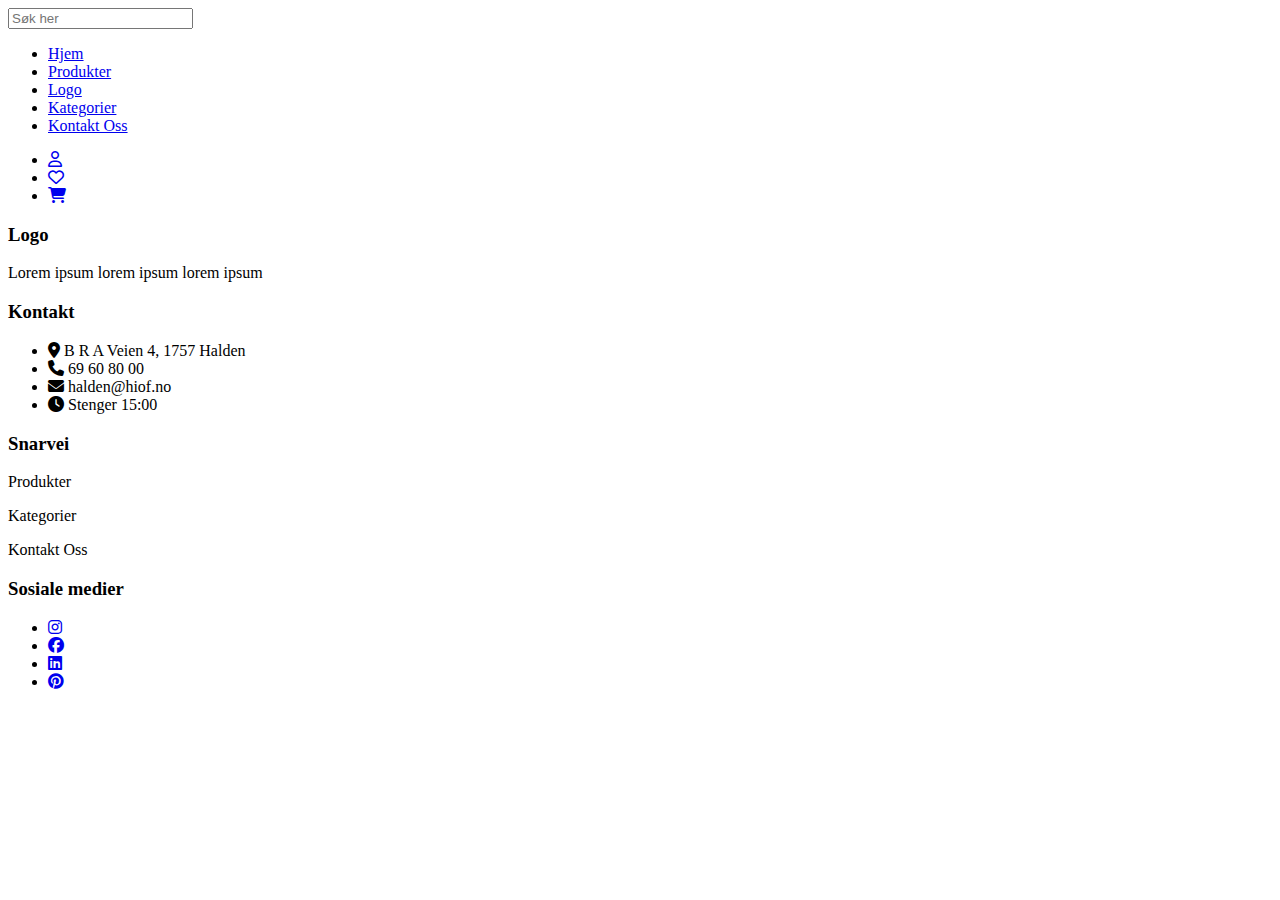
==== EKSAMEN/checkout.html @ b4ccb01b "set up header and footer" ====
<!DOCTYPE html>
<html lang="en">
<head>
    <meta charset="UTF-8">
    <meta name="viewport" content="width=device-width, initial-scale=1.0">
    <link rel="stylesheet" href="ikoner/css/fontawesome.css">
    <link rel="stylesheet" href="ikoner/css/brands.css">
    <link rel="stylesheet" href="ikoner/css/solid.css">
    <link rel="stylesheet" href="ikoner/css/regular.css">
    <link rel="stylesheet" href="css/style.css">
    <title>Document</title>
</head>
<body>
    <header>
        <nav>
            <form action="">
                <label>
                    <input type="search" placeholder="Søk her">
                </label>
            </form>
            <ul>
                <li><a href="index.html">Hjem</a></li>
                <li><a href="product.html">Produkter</a></li>
                <li><a href="index.html">Logo</a></li>
                <li><a href="#popular-categories">Kategorier</a></li>
                <li><a href="#global-footer">Kontakt Oss</a></li>
            </ul>
            <ul>
                <li><a href="#"><i class="fa-regular fa-user"></i></a></li>
                <li><a href="#"><i class="fa-regular fa-heart"></i></a></li>
                <li><a href="checkout.html"><i class="fa-solid fa-cart-shopping"></i></a></li>
            </ul>
        </nav>
    </header>
    <footer id="global-footer">
        <section>
            <h3>Logo</h3>
            <p>Lorem ipsum lorem ipsum lorem ipsum</p>
        </section>
        <section>
            <h3>Kontakt</h3>
            <ul>
                <li><i class="fa-solid fa-location-dot"></i> B R A Veien 4, 1757 Halden</li>
                <li><i class="fa-solid fa-phone"></i> 69 60 80 00</li>
                <li><i class="fa-solid fa-envelope"></i> halden@hiof.no</li>
                <li><i class="fa-solid fa-clock"></i> Stenger 15:00</li>
            </ul>
        </section>
        <section>
            <h3>Snarvei</h3>
            <p>Produkter</p>
            <p>Kategorier</p>
            <p>Kontakt Oss</p>
        </section>
        <section>
            <h3>Sosiale medier</h3>
            <ul>
                <li><a href="https://www.instagram.com" target="_blank"><i class="fa-brands fa-instagram"></i></a></li>
                <li><a href="https://www.facebook.com" target="_blank"><i class="fa-brands fa-facebook"></i></a></li>
                <li><a href="https://www.linkedin.com" target="_blank"><i class="fa-brands fa-linkedin"></i></a></li>
                <li><a href="https://www.pinterest.com" target="_blank"><i class="fa-brands fa-pinterest"></i></a></li>
            </ul>
        </section>
    </footer>
</body>
</html>
---- EKSAMEN/ikoner/css/brands.css ----
/*!
 * Font Awesome Free 6.6.0 by @fontawesome - https://fontawesome.com
 * License - https://fontawesome.com/license/free (Icons: CC BY 4.0, Fonts: SIL OFL 1.1, Code: MIT License)
 * Copyright 2024 Fonticons, Inc.
 */
:root, :host {
  --fa-style-family-brands: 'Font Awesome 6 Brands';
  --fa-font-brands: normal 400 1em/1 'Font Awesome 6 Brands'; }

@font-face {
  font-family: 'Font Awesome 6 Brands';
  font-style: normal;
  font-weight: 400;
  font-display: block;
  src: url("../webfonts/fa-brands-400.woff2") format("woff2"), url("../webfonts/fa-brands-400.ttf") format("truetype"); }

.fab,
.fa-brands {
  font-weight: 400; }

.fa-monero:before {
  content: "\f3d0"; }

.fa-hooli:before {
  content: "\f427"; }

.fa-yelp:before {
  content: "\f1e9"; }

.fa-cc-visa:before {
  content: "\f1f0"; }

.fa-lastfm:before {
  content: "\f202"; }

.fa-shopware:before {
  content: "\f5b5"; }

.fa-creative-commons-nc:before {
  content: "\f4e8"; }

.fa-aws:before {
  content: "\f375"; }

.fa-redhat:before {
  content: "\f7bc"; }

.fa-yoast:before {
  content: "\f2b1"; }

.fa-cloudflare:before {
  content: "\e07d"; }

.fa-ups:before {
  content: "\f7e0"; }

.fa-pixiv:before {
  content: "\e640"; }

.fa-wpexplorer:before {
  content: "\f2de"; }

.fa-dyalog:before {
  content: "\f399"; }

.fa-bity:before {
  content: "\f37a"; }

.fa-stackpath:before {
  content: "\f842"; }

.fa-buysellads:before {
  content: "\f20d"; }

.fa-first-order:before {
  content: "\f2b0"; }

.fa-modx:before {
  content: "\f285"; }

.fa-guilded:before {
  content: "\e07e"; }

.fa-vnv:before {
  content: "\f40b"; }

.fa-square-js:before {
  content: "\f3b9"; }

.fa-js-square:before {
  content: "\f3b9"; }

.fa-microsoft:before {
  content: "\f3ca"; }

.fa-qq:before {
  content: "\f1d6"; }

.fa-orcid:before {
  content: "\f8d2"; }

.fa-java:before {
  content: "\f4e4"; }

.fa-invision:before {
  content: "\f7b0"; }

.fa-creative-commons-pd-alt:before {
  content: "\f4ed"; }

.fa-centercode:before {
  content: "\f380"; }

.fa-glide-g:before {
  content: "\f2a6"; }

.fa-drupal:before {
  content: "\f1a9"; }

.fa-jxl:before {
  content: "\e67b"; }

.fa-dart-lang:before {
  content: "\e693"; }

.fa-hire-a-helper:before {
  content: "\f3b0"; }

.fa-creative-commons-by:before {
  content: "\f4e7"; }

.fa-unity:before {
  content: "\e049"; }

.fa-whmcs:before {
  content: "\f40d"; }

.fa-rocketchat:before {
  content: "\f3e8"; }

.fa-vk:before {
  content: "\f189"; }

.fa-untappd:before {
  content: "\f405"; }

.fa-mailchimp:before {
  content: "\f59e"; }

.fa-css3-alt:before {
  content: "\f38b"; }

.fa-square-reddit:before {
  content: "\f1a2"; }

.fa-reddit-square:before {
  content: "\f1a2"; }

.fa-vimeo-v:before {
  content: "\f27d"; }

.fa-contao:before {
  content: "\f26d"; }

.fa-square-font-awesome:before {
  content: "\e5ad"; }

.fa-deskpro:before {
  content: "\f38f"; }

.fa-brave:before {
  content: "\e63c"; }

.fa-sistrix:before {
  content: "\f3ee"; }

.fa-square-instagram:before {
  content: "\e055"; }

.fa-instagram-square:before {
  content: "\e055"; }

.fa-battle-net:before {
  content: "\f835"; }

.fa-the-red-yeti:before {
  content: "\f69d"; }

.fa-square-hacker-news:before {
  content: "\f3af"; }

.fa-hacker-news-square:before {
  content: "\f3af"; }

.fa-edge:before {
  content: "\f282"; }

.fa-threads:before {
  content: "\e618"; }

.fa-napster:before {
  content: "\f3d2"; }

.fa-square-snapchat:before {
  content: "\f2ad"; }

.fa-snapchat-square:before {
  content: "\f2ad"; }

.fa-google-plus-g:before {
  content: "\f0d5"; }

.fa-artstation:before {
  content: "\f77a"; }

.fa-markdown:before {
  content: "\f60f"; }

.fa-sourcetree:before {
  content: "\f7d3"; }

.fa-google-plus:before {
  content: "\f2b3"; }

.fa-diaspora:before {
  content: "\f791"; }

.fa-foursquare:before {
  content: "\f180"; }

.fa-stack-overflow:before {
  content: "\f16c"; }

.fa-github-alt:before {
  content: "\f113"; }

.fa-phoenix-squadron:before {
  content: "\f511"; }

.fa-pagelines:before {
  content: "\f18c"; }

.fa-algolia:before {
  content: "\f36c"; }

.fa-red-river:before {
  content: "\f3e3"; }

.fa-creative-commons-sa:before {
  content: "\f4ef"; }

.fa-safari:before {
  content: "\f267"; }

.fa-google:before {
  content: "\f1a0"; }

.fa-square-font-awesome-stroke:before {
  content: "\f35c"; }

.fa-font-awesome-alt:before {
  content: "\f35c"; }

.fa-atlassian:before {
  content: "\f77b"; }

.fa-linkedin-in:before {
  content: "\f0e1"; }

.fa-digital-ocean:before {
  content: "\f391"; }

.fa-nimblr:before {
  content: "\f5a8"; }

.fa-chromecast:before {
  content: "\f838"; }

.fa-evernote:before {
  content: "\f839"; }

.fa-hacker-news:before {
  content: "\f1d4"; }

.fa-creative-commons-sampling:before {
  content: "\f4f0"; }

.fa-adversal:before {
  content: "\f36a"; }

.fa-creative-commons:before {
  content: "\f25e"; }

.fa-watchman-monitoring:before {
  content: "\e087"; }

.fa-fonticons:before {
  content: "\f280"; }

.fa-weixin:before {
  content: "\f1d7"; }

.fa-shirtsinbulk:before {
  content: "\f214"; }

.fa-codepen:before {
  content: "\f1cb"; }

.fa-git-alt:before {
  content: "\f841"; }

.fa-lyft:before {
  content: "\f3c3"; }

.fa-rev:before {
  content: "\f5b2"; }

.fa-windows:before {
  content: "\f17a"; }

.fa-wizards-of-the-coast:before {
  content: "\f730"; }

.fa-square-viadeo:before {
  content: "\f2aa"; }

.fa-viadeo-square:before {
  content: "\f2aa"; }

.fa-meetup:before {
  content: "\f2e0"; }

.fa-centos:before {
  content: "\f789"; }

.fa-adn:before {
  content: "\f170"; }

.fa-cloudsmith:before {
  content: "\f384"; }

.fa-opensuse:before {
  content: "\e62b"; }

.fa-pied-piper-alt:before {
  content: "\f1a8"; }

.fa-square-dribbble:before {
  content: "\f397"; }

.fa-dribbble-square:before {
  content: "\f397"; }

.fa-codiepie:before {
  content: "\f284"; }

.fa-node:before {
  content: "\f419"; }

.fa-mix:before {
  content: "\f3cb"; }

.fa-steam:before {
  content: "\f1b6"; }

.fa-cc-apple-pay:before {
  content: "\f416"; }

.fa-scribd:before {
  content: "\f28a"; }

.fa-debian:before {
  content: "\e60b"; }

.fa-openid:before {
  content: "\f19b"; }

.fa-instalod:before {
  content: "\e081"; }

.fa-expeditedssl:before {
  content: "\f23e"; }

.fa-sellcast:before {
  content: "\f2da"; }

.fa-square-twitter:before {
  content: "\f081"; }

.fa-twitter-square:before {
  content: "\f081"; }

.fa-r-project:before {
  content: "\f4f7"; }

.fa-delicious:before {
  content: "\f1a5"; }

.fa-freebsd:before {
  content: "\f3a4"; }

.fa-vuejs:before {
  content: "\f41f"; }

.fa-accusoft:before {
  content: "\f369"; }

.fa-ioxhost:before {
  content: "\f208"; }

.fa-fonticons-fi:before {
  content: "\f3a2"; }

.fa-app-store:before {
  content: "\f36f"; }

.fa-cc-mastercard:before {
  content: "\f1f1"; }

.fa-itunes-note:before {
  content: "\f3b5"; }

.fa-golang:before {
  content: "\e40f"; }

.fa-kickstarter:before {
  content: "\f3bb"; }

.fa-square-kickstarter:before {
  content: "\f3bb"; }

.fa-grav:before {
  content: "\f2d6"; }

.fa-weibo:before {
  content: "\f18a"; }

.fa-uncharted:before {
  content: "\e084"; }

.fa-firstdraft:before {
  content: "\f3a1"; }

.fa-square-youtube:before {
  content: "\f431"; }

.fa-youtube-square:before {
  content: "\f431"; }

.fa-wikipedia-w:before {
  content: "\f266"; }

.fa-wpressr:before {
  content: "\f3e4"; }

.fa-rendact:before {
  content: "\f3e4"; }

.fa-angellist:before {
  content: "\f209"; }

.fa-galactic-republic:before {
  content: "\f50c"; }

.fa-nfc-directional:before {
  content: "\e530"; }

.fa-skype:before {
  content: "\f17e"; }

.fa-joget:before {
  content: "\f3b7"; }

.fa-fedora:before {
  content: "\f798"; }

.fa-stripe-s:before {
  content: "\f42a"; }

.fa-meta:before {
  content: "\e49b"; }

.fa-laravel:before {
  content: "\f3bd"; }

.fa-hotjar:before {
  content: "\f3b1"; }

.fa-bluetooth-b:before {
  content: "\f294"; }

.fa-square-letterboxd:before {
  content: "\e62e"; }

.fa-sticker-mule:before {
  content: "\f3f7"; }

.fa-creative-commons-zero:before {
  content: "\f4f3"; }

.fa-hips:before {
  content: "\f452"; }

.fa-behance:before {
  content: "\f1b4"; }

.fa-reddit:before {
  content: "\f1a1"; }

.fa-discord:before {
  content: "\f392"; }

.fa-chrome:before {
  content: "\f268"; }

.fa-app-store-ios:before {
  content: "\f370"; }

.fa-cc-discover:before {
  content: "\f1f2"; }

.fa-wpbeginner:before {
  content: "\f297"; }

.fa-confluence:before {
  content: "\f78d"; }

.fa-shoelace:before {
  content: "\e60c"; }

.fa-mdb:before {
  content: "\f8ca"; }

.fa-dochub:before {
  content: "\f394"; }

.fa-accessible-icon:before {
  content: "\f368"; }

.fa-ebay:before {
  content: "\f4f4"; }

.fa-amazon:before {
  content: "\f270"; }

.fa-unsplash:before {
  content: "\e07c"; }

.fa-yarn:before {
  content: "\f7e3"; }

.fa-square-steam:before {
  content: "\f1b7"; }

.fa-steam-square:before {
  content: "\f1b7"; }

.fa-500px:before {
  content: "\f26e"; }

.fa-square-vimeo:before {
  content: "\f194"; }

.fa-vimeo-square:before {
  content: "\f194"; }

.fa-asymmetrik:before {
  content: "\f372"; }

.fa-font-awesome:before {
  content: "\f2b4"; }

.fa-font-awesome-flag:before {
  content: "\f2b4"; }

.fa-font-awesome-logo-full:before {
  content: "\f2b4"; }

.fa-gratipay:before {
  content: "\f184"; }

.fa-apple:before {
  content: "\f179"; }

.fa-hive:before {
  content: "\e07f"; }

.fa-gitkraken:before {
  content: "\f3a6"; }

.fa-keybase:before {
  content: "\f4f5"; }

.fa-apple-pay:before {
  content: "\f415"; }

.fa-padlet:before {
  content: "\e4a0"; }

.fa-amazon-pay:before {
  content: "\f42c"; }

.fa-square-github:before {
  content: "\f092"; }

.fa-github-square:before {
  content: "\f092"; }

.fa-stumbleupon:before {
  content: "\f1a4"; }

.fa-fedex:before {
  content: "\f797"; }

.fa-phoenix-framework:before {
  content: "\f3dc"; }

.fa-shopify:before {
  content: "\e057"; }

.fa-neos:before {
  content: "\f612"; }

.fa-square-threads:before {
  content: "\e619"; }

.fa-hackerrank:before {
  content: "\f5f7"; }

.fa-researchgate:before {
  content: "\f4f8"; }

.fa-swift:before {
  content: "\f8e1"; }

.fa-angular:before {
  content: "\f420"; }

.fa-speakap:before {
  content: "\f3f3"; }

.fa-angrycreative:before {
  content: "\f36e"; }

.fa-y-combinator:before {
  content: "\f23b"; }

.fa-empire:before {
  content: "\f1d1"; }

.fa-envira:before {
  content: "\f299"; }

.fa-google-scholar:before {
  content: "\e63b"; }

.fa-square-gitlab:before {
  content: "\e5ae"; }

.fa-gitlab-square:before {
  content: "\e5ae"; }

.fa-studiovinari:before {
  content: "\f3f8"; }

.fa-pied-piper:before {
  content: "\f2ae"; }

.fa-wordpress:before {
  content: "\f19a"; }

.fa-product-hunt:before {
  content: "\f288"; }

.fa-firefox:before {
  content: "\f269"; }

.fa-linode:before {
  content: "\f2b8"; }

.fa-goodreads:before {
  content: "\f3a8"; }

.fa-square-odnoklassniki:before {
  content: "\f264"; }

.fa-odnoklassniki-square:before {
  content: "\f264"; }

.fa-jsfiddle:before {
  content: "\f1cc"; }

.fa-sith:before {
  content: "\f512"; }

.fa-themeisle:before {
  content: "\f2b2"; }

.fa-page4:before {
  content: "\f3d7"; }

.fa-hashnode:before {
  content: "\e499"; }

.fa-react:before {
  content: "\f41b"; }

.fa-cc-paypal:before {
  content: "\f1f4"; }

.fa-squarespace:before {
  content: "\f5be"; }

.fa-cc-stripe:before {
  content: "\f1f5"; }

.fa-creative-commons-share:before {
  content: "\f4f2"; }

.fa-bitcoin:before {
  content: "\f379"; }

.fa-keycdn:before {
  content: "\f3ba"; }

.fa-opera:before {
  content: "\f26a"; }

.fa-itch-io:before {
  content: "\f83a"; }

.fa-umbraco:before {
  content: "\f8e8"; }

.fa-galactic-senate:before {
  content: "\f50d"; }

.fa-ubuntu:before {
  content: "\f7df"; }

.fa-draft2digital:before {
  content: "\f396"; }

.fa-stripe:before {
  content: "\f429"; }

.fa-houzz:before {
  content: "\f27c"; }

.fa-gg:before {
  content: "\f260"; }

.fa-dhl:before {
  content: "\f790"; }

.fa-square-pinterest:before {
  content: "\f0d3"; }

.fa-pinterest-square:before {
  content: "\f0d3"; }

.fa-xing:before {
  content: "\f168"; }

.fa-blackberry:before {
  content: "\f37b"; }

.fa-creative-commons-pd:before {
  content: "\f4ec"; }

.fa-playstation:before {
  content: "\f3df"; }

.fa-quinscape:before {
  content: "\f459"; }

.fa-less:before {
  content: "\f41d"; }

.fa-blogger-b:before {
  content: "\f37d"; }

.fa-opencart:before {
  content: "\f23d"; }

.fa-vine:before {
  content: "\f1ca"; }

.fa-signal-messenger:before {
  content: "\e663"; }

.fa-paypal:before {
  content: "\f1ed"; }

.fa-gitlab:before {
  content: "\f296"; }

.fa-typo3:before {
  content: "\f42b"; }

.fa-reddit-alien:before {
  content: "\f281"; }

.fa-yahoo:before {
  content: "\f19e"; }

.fa-dailymotion:before {
  content: "\e052"; }

.fa-affiliatetheme:before {
  content: "\f36b"; }

.fa-pied-piper-pp:before {
  content: "\f1a7"; }

.fa-bootstrap:before {
  content: "\f836"; }

.fa-odnoklassniki:before {
  content: "\f263"; }

.fa-nfc-symbol:before {
  content: "\e531"; }

.fa-mintbit:before {
  content: "\e62f"; }

.fa-ethereum:before {
  content: "\f42e"; }

.fa-speaker-deck:before {
  content: "\f83c"; }

.fa-creative-commons-nc-eu:before {
  content: "\f4e9"; }

.fa-patreon:before {
  content: "\f3d9"; }

.fa-avianex:before {
  content: "\f374"; }

.fa-ello:before {
  content: "\f5f1"; }

.fa-gofore:before {
  content: "\f3a7"; }

.fa-bimobject:before {
  content: "\f378"; }

.fa-brave-reverse:before {
  content: "\e63d"; }

.fa-facebook-f:before {
  content: "\f39e"; }

.fa-square-google-plus:before {
  content: "\f0d4"; }

.fa-google-plus-square:before {
  content: "\f0d4"; }

.fa-web-awesome:before {
  content: "\e682"; }

.fa-mandalorian:before {
  content: "\f50f"; }

.fa-first-order-alt:before {
  content: "\f50a"; }

.fa-osi:before {
  content: "\f41a"; }

.fa-google-wallet:before {
  content: "\f1ee"; }

.fa-d-and-d-beyond:before {
  content: "\f6ca"; }

.fa-periscope:before {
  content: "\f3da"; }

.fa-fulcrum:before {
  content: "\f50b"; }

.fa-cloudscale:before {
  content: "\f383"; }

.fa-forumbee:before {
  content: "\f211"; }

.fa-mizuni:before {
  content: "\f3cc"; }

.fa-schlix:before {
  content: "\f3ea"; }

.fa-square-xing:before {
  content: "\f169"; }

.fa-xing-square:before {
  content: "\f169"; }

.fa-bandcamp:before {
  content: "\f2d5"; }

.fa-wpforms:before {
  content: "\f298"; }

.fa-cloudversify:before {
  content: "\f385"; }

.fa-usps:before {
  content: "\f7e1"; }

.fa-megaport:before {
  content: "\f5a3"; }

.fa-magento:before {
  content: "\f3c4"; }

.fa-spotify:before {
  content: "\f1bc"; }

.fa-optin-monster:before {
  content: "\f23c"; }

.fa-fly:before {
  content: "\f417"; }

.fa-aviato:before {
  content: "\f421"; }

.fa-itunes:before {
  content: "\f3b4"; }

.fa-cuttlefish:before {
  content: "\f38c"; }

.fa-blogger:before {
  content: "\f37c"; }

.fa-flickr:before {
  content: "\f16e"; }

.fa-viber:before {
  content: "\f409"; }

.fa-soundcloud:before {
  content: "\f1be"; }

.fa-digg:before {
  content: "\f1a6"; }

.fa-tencent-weibo:before {
  content: "\f1d5"; }

.fa-letterboxd:before {
  content: "\e62d"; }

.fa-symfony:before {
  content: "\f83d"; }

.fa-maxcdn:before {
  content: "\f136"; }

.fa-etsy:before {
  content: "\f2d7"; }

.fa-facebook-messenger:before {
  content: "\f39f"; }

.fa-audible:before {
  content: "\f373"; }

.fa-think-peaks:before {
  content: "\f731"; }

.fa-bilibili:before {
  content: "\e3d9"; }

.fa-erlang:before {
  content: "\f39d"; }

.fa-x-twitter:before {
  content: "\e61b"; }

.fa-cotton-bureau:before {
  content: "\f89e"; }

.fa-dashcube:before {
  content: "\f210"; }

.fa-42-group:before {
  content: "\e080"; }

.fa-innosoft:before {
  content: "\e080"; }

.fa-stack-exchange:before {
  content: "\f18d"; }

.fa-elementor:before {
  content: "\f430"; }

.fa-square-pied-piper:before {
  content: "\e01e"; }

.fa-pied-piper-square:before {
  content: "\e01e"; }

.fa-creative-commons-nd:before {
  content: "\f4eb"; }

.fa-palfed:before {
  content: "\f3d8"; }

.fa-superpowers:before {
  content: "\f2dd"; }

.fa-resolving:before {
  content: "\f3e7"; }

.fa-xbox:before {
  content: "\f412"; }

.fa-square-web-awesome-stroke:before {
  content: "\e684"; }

.fa-searchengin:before {
  content: "\f3eb"; }

.fa-tiktok:before {
  content: "\e07b"; }

.fa-square-facebook:before {
  content: "\f082"; }

.fa-facebook-square:before {
  content: "\f082"; }

.fa-renren:before {
  content: "\f18b"; }

.fa-linux:before {
  content: "\f17c"; }

.fa-glide:before {
  content: "\f2a5"; }

.fa-linkedin:before {
  content: "\f08c"; }

.fa-hubspot:before {
  content: "\f3b2"; }

.fa-deploydog:before {
  content: "\f38e"; }

.fa-twitch:before {
  content: "\f1e8"; }

.fa-flutter:before {
  content: "\e694"; }

.fa-ravelry:before {
  content: "\f2d9"; }

.fa-mixer:before {
  content: "\e056"; }

.fa-square-lastfm:before {
  content: "\f203"; }

.fa-lastfm-square:before {
  content: "\f203"; }

.fa-vimeo:before {
  content: "\f40a"; }

.fa-mendeley:before {
  content: "\f7b3"; }

.fa-uniregistry:before {
  content: "\f404"; }

.fa-figma:before {
  content: "\f799"; }

.fa-creative-commons-remix:before {
  content: "\f4ee"; }

.fa-cc-amazon-pay:before {
  content: "\f42d"; }

.fa-dropbox:before {
  content: "\f16b"; }

.fa-instagram:before {
  content: "\f16d"; }

.fa-cmplid:before {
  content: "\e360"; }

.fa-upwork:before {
  content: "\e641"; }

.fa-facebook:before {
  content: "\f09a"; }

.fa-gripfire:before {
  content: "\f3ac"; }

.fa-jedi-order:before {
  content: "\f50e"; }

.fa-uikit:before {
  content: "\f403"; }

.fa-fort-awesome-alt:before {
  content: "\f3a3"; }

.fa-phabricator:before {
  content: "\f3db"; }

.fa-ussunnah:before {
  content: "\f407"; }

.fa-earlybirds:before {
  content: "\f39a"; }

.fa-trade-federation:before {
  content: "\f513"; }

.fa-autoprefixer:before {
  content: "\f41c"; }

.fa-whatsapp:before {
  content: "\f232"; }

.fa-square-upwork:before {
  content: "\e67c"; }

.fa-slideshare:before {
  content: "\f1e7"; }

.fa-google-play:before {
  content: "\f3ab"; }

.fa-viadeo:before {
  content: "\f2a9"; }

.fa-line:before {
  content: "\f3c0"; }

.fa-google-drive:before {
  content: "\f3aa"; }

.fa-servicestack:before {
  content: "\f3ec"; }

.fa-simplybuilt:before {
  content: "\f215"; }

.fa-bitbucket:before {
  content: "\f171"; }

.fa-imdb:before {
  content: "\f2d8"; }

.fa-deezer:before {
  content: "\e077"; }

.fa-raspberry-pi:before {
  content: "\f7bb"; }

.fa-jira:before {
  content: "\f7b1"; }

.fa-docker:before {
  content: "\f395"; }

.fa-screenpal:before {
  content: "\e570"; }

.fa-bluetooth:before {
  content: "\f293"; }

.fa-gitter:before {
  content: "\f426"; }

.fa-d-and-d:before {
  content: "\f38d"; }

.fa-microblog:before {
  content: "\e01a"; }

.fa-cc-diners-club:before {
  content: "\f24c"; }

.fa-gg-circle:before {
  content: "\f261"; }

.fa-pied-piper-hat:before {
  content: "\f4e5"; }

.fa-kickstarter-k:before {
  content: "\f3bc"; }

.fa-yandex:before {
  content: "\f413"; }

.fa-readme:before {
  content: "\f4d5"; }

.fa-html5:before {
  content: "\f13b"; }

.fa-sellsy:before {
  content: "\f213"; }

.fa-square-web-awesome:before {
  content: "\e683"; }

.fa-sass:before {
  content: "\f41e"; }

.fa-wirsindhandwerk:before {
  content: "\e2d0"; }

.fa-wsh:before {
  content: "\e2d0"; }

.fa-buromobelexperte:before {
  content: "\f37f"; }

.fa-salesforce:before {
  content: "\f83b"; }

.fa-octopus-deploy:before {
  content: "\e082"; }

.fa-medapps:before {
  content: "\f3c6"; }

.fa-ns8:before {
  content: "\f3d5"; }

.fa-pinterest-p:before {
  content: "\f231"; }

.fa-apper:before {
  content: "\f371"; }

.fa-fort-awesome:before {
  content: "\f286"; }

.fa-waze:before {
  content: "\f83f"; }

.fa-bluesky:before {
  content: "\e671"; }

.fa-cc-jcb:before {
  content: "\f24b"; }

.fa-snapchat:before {
  content: "\f2ab"; }

.fa-snapchat-ghost:before {
  content: "\f2ab"; }

.fa-fantasy-flight-games:before {
  content: "\f6dc"; }

.fa-rust:before {
  content: "\e07a"; }

.fa-wix:before {
  content: "\f5cf"; }

.fa-square-behance:before {
  content: "\f1b5"; }

.fa-behance-square:before {
  content: "\f1b5"; }

.fa-supple:before {
  content: "\f3f9"; }

.fa-webflow:before {
  content: "\e65c"; }

.fa-rebel:before {
  content: "\f1d0"; }

.fa-css3:before {
  content: "\f13c"; }

.fa-staylinked:before {
  content: "\f3f5"; }

.fa-kaggle:before {
  content: "\f5fa"; }

.fa-space-awesome:before {
  content: "\e5ac"; }

.fa-deviantart:before {
  content: "\f1bd"; }

.fa-cpanel:before {
  content: "\f388"; }

.fa-goodreads-g:before {
  content: "\f3a9"; }

.fa-square-git:before {
  content: "\f1d2"; }

.fa-git-square:before {
  content: "\f1d2"; }

.fa-square-tumblr:before {
  content: "\f174"; }

.fa-tumblr-square:before {
  content: "\f174"; }

.fa-trello:before {
  content: "\f181"; }

.fa-creative-commons-nc-jp:before {
  content: "\f4ea"; }

.fa-get-pocket:before {
  content: "\f265"; }

.fa-perbyte:before {
  content: "\e083"; }

.fa-grunt:before {
  content: "\f3ad"; }

.fa-weebly:before {
  content: "\f5cc"; }

.fa-connectdevelop:before {
  content: "\f20e"; }

.fa-leanpub:before {
  content: "\f212"; }

.fa-black-tie:before {
  content: "\f27e"; }

.fa-themeco:before {
  content: "\f5c6"; }

.fa-python:before {
  content: "\f3e2"; }

.fa-android:before {
  content: "\f17b"; }

.fa-bots:before {
  content: "\e340"; }

.fa-free-code-camp:before {
  content: "\f2c5"; }

.fa-hornbill:before {
  content: "\f592"; }

.fa-js:before {
  content: "\f3b8"; }

.fa-ideal:before {
  content: "\e013"; }

.fa-git:before {
  content: "\f1d3"; }

.fa-dev:before {
  content: "\f6cc"; }

.fa-sketch:before {
  content: "\f7c6"; }

.fa-yandex-international:before {
  content: "\f414"; }

.fa-cc-amex:before {
  content: "\f1f3"; }

.fa-uber:before {
  content: "\f402"; }

.fa-github:before {
  content: "\f09b"; }

.fa-php:before {
  content: "\f457"; }

.fa-alipay:before {
  content: "\f642"; }

.fa-youtube:before {
  content: "\f167"; }

.fa-skyatlas:before {
  content: "\f216"; }

.fa-firefox-browser:before {
  content: "\e007"; }

.fa-replyd:before {
  content: "\f3e6"; }

.fa-suse:before {
  content: "\f7d6"; }

.fa-jenkins:before {
  content: "\f3b6"; }

.fa-twitter:before {
  content: "\f099"; }

.fa-rockrms:before {
  content: "\f3e9"; }

.fa-pinterest:before {
  content: "\f0d2"; }

.fa-buffer:before {
  content: "\f837"; }

.fa-npm:before {
  content: "\f3d4"; }

.fa-yammer:before {
  content: "\f840"; }

.fa-btc:before {
  content: "\f15a"; }

.fa-dribbble:before {
  content: "\f17d"; }

.fa-stumbleupon-circle:before {
  content: "\f1a3"; }

.fa-internet-explorer:before {
  content: "\f26b"; }

.fa-stubber:before {
  content: "\e5c7"; }

.fa-telegram:before {
  content: "\f2c6"; }

.fa-telegram-plane:before {
  content: "\f2c6"; }

.fa-old-republic:before {
  content: "\f510"; }

.fa-odysee:before {
  content: "\e5c6"; }

.fa-square-whatsapp:before {
  content: "\f40c"; }

.fa-whatsapp-square:before {
  content: "\f40c"; }

.fa-node-js:before {
  content: "\f3d3"; }

.fa-edge-legacy:before {
  content: "\e078"; }

.fa-slack:before {
  content: "\f198"; }

.fa-slack-hash:before {
  content: "\f198"; }

.fa-medrt:before {
  content: "\f3c8"; }

.fa-usb:before {
  content: "\f287"; }

.fa-tumblr:before {
  content: "\f173"; }

.fa-vaadin:before {
  content: "\f408"; }

.fa-quora:before {
  content: "\f2c4"; }

.fa-square-x-twitter:before {
  content: "\e61a"; }

.fa-reacteurope:before {
  content: "\f75d"; }

.fa-medium:before {
  content: "\f23a"; }

.fa-medium-m:before {
  content: "\f23a"; }

.fa-amilia:before {
  content: "\f36d"; }

.fa-mixcloud:before {
  content: "\f289"; }

.fa-flipboard:before {
  content: "\f44d"; }

.fa-viacoin:before {
  content: "\f237"; }

.fa-critical-role:before {
  content: "\f6c9"; }

.fa-sitrox:before {
  content: "\e44a"; }

.fa-discourse:before {
  content: "\f393"; }

.fa-joomla:before {
  content: "\f1aa"; }

.fa-mastodon:before {
  content: "\f4f6"; }

.fa-airbnb:before {
  content: "\f834"; }

.fa-wolf-pack-battalion:before {
  content: "\f514"; }

.fa-buy-n-large:before {
  content: "\f8a6"; }

.fa-gulp:before {
  content: "\f3ae"; }

.fa-creative-commons-sampling-plus:before {
  content: "\f4f1"; }

.fa-strava:before {
  content: "\f428"; }

.fa-ember:before {
  content: "\f423"; }

.fa-canadian-maple-leaf:before {
  content: "\f785"; }

.fa-teamspeak:before {
  content: "\f4f9"; }

.fa-pushed:before {
  content: "\f3e1"; }

.fa-wordpress-simple:before {
  content: "\f411"; }

.fa-nutritionix:before {
  content: "\f3d6"; }

.fa-wodu:before {
  content: "\e088"; }

.fa-google-pay:before {
  content: "\e079"; }

.fa-intercom:before {
  content: "\f7af"; }

.fa-zhihu:before {
  content: "\f63f"; }

.fa-korvue:before {
  content: "\f42f"; }

.fa-pix:before {
  content: "\e43a"; }

.fa-steam-symbol:before {
  content: "\f3f6"; }
---- EKSAMEN/ikoner/css/solid.css ----
/*!
 * Font Awesome Free 6.6.0 by @fontawesome - https://fontawesome.com
 * License - https://fontawesome.com/license/free (Icons: CC BY 4.0, Fonts: SIL OFL 1.1, Code: MIT License)
 * Copyright 2024 Fonticons, Inc.
 */
:root, :host {
  --fa-style-family-classic: 'Font Awesome 6 Free';
  --fa-font-solid: normal 900 1em/1 'Font Awesome 6 Free'; }

@font-face {
  font-family: 'Font Awesome 6 Free';
  font-style: normal;
  font-weight: 900;
  font-display: block;
  src: url("../webfonts/fa-solid-900.woff2") format("woff2"), url("../webfonts/fa-solid-900.ttf") format("truetype"); }

.fas,
.fa-solid {
  font-weight: 900; }
---- EKSAMEN/ikoner/css/regular.css ----
/*!
 * Font Awesome Free 6.6.0 by @fontawesome - https://fontawesome.com
 * License - https://fontawesome.com/license/free (Icons: CC BY 4.0, Fonts: SIL OFL 1.1, Code: MIT License)
 * Copyright 2024 Fonticons, Inc.
 */
:root, :host {
  --fa-style-family-classic: 'Font Awesome 6 Free';
  --fa-font-regular: normal 400 1em/1 'Font Awesome 6 Free'; }

@font-face {
  font-family: 'Font Awesome 6 Free';
  font-style: normal;
  font-weight: 400;
  font-display: block;
  src: url("../webfonts/fa-regular-400.woff2") format("woff2"), url("../webfonts/fa-regular-400.ttf") format("truetype"); }

.far,
.fa-regular {
  font-weight: 400; }
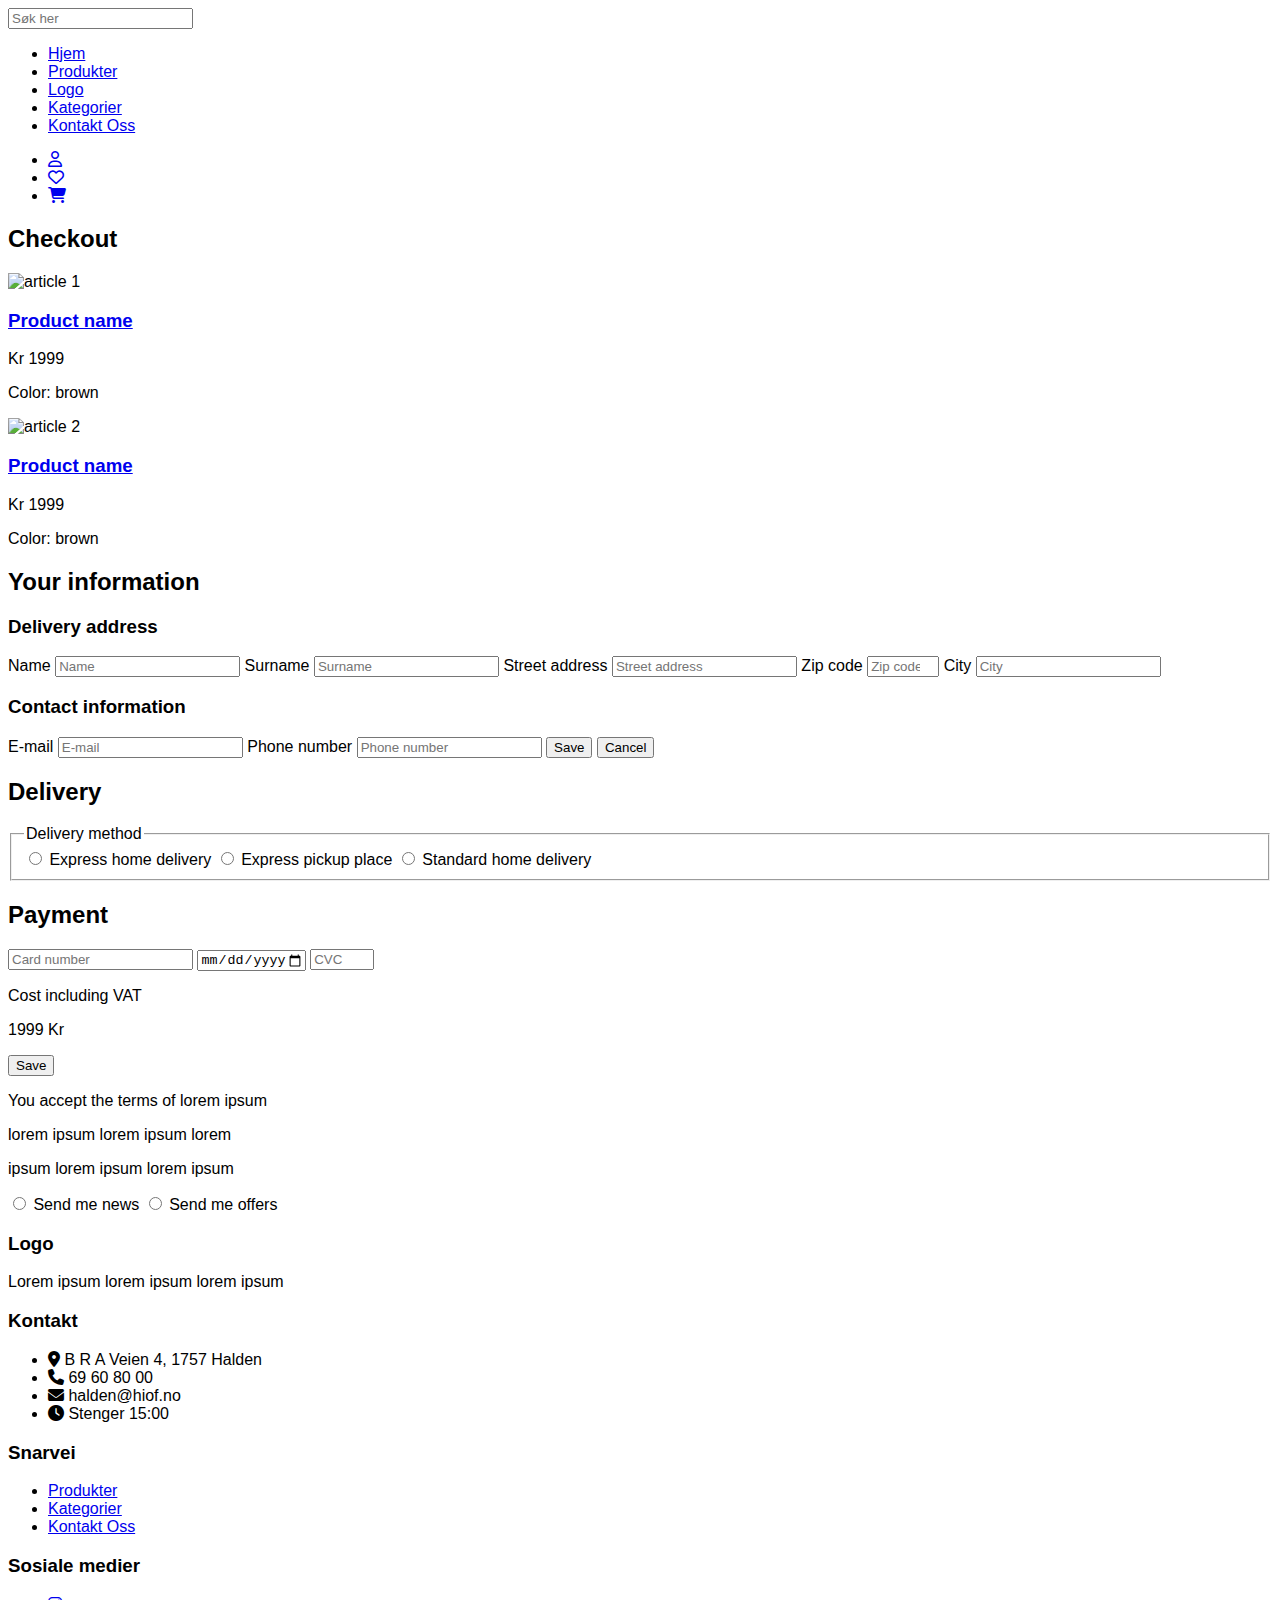
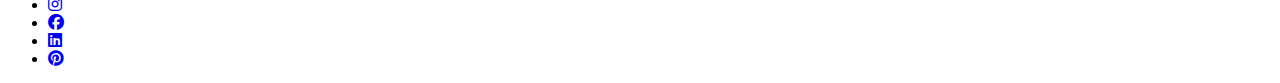
==== commit 7468c69c: "basic html setup" ====
--- a/EKSAMEN/checkout.html
+++ b/EKSAMEN/checkout.html
@@ -8,19 +8,19 @@
     <link rel="stylesheet" href="ikoner/css/solid.css">
     <link rel="stylesheet" href="ikoner/css/regular.css">
     <link rel="stylesheet" href="css/style.css">
-    <title>Document</title>
+    <title>Eksamen | Checkout</title>
 </head>
 <body>
     <header>
-        <nav>
-            <form action="">
+        <nav class="global-nav">
+            <form>
                 <label>
-                    <input type="search" placeholder="Søk her">
+                    <input type="search" placeholder="Søk her" title="Search">
                 </label>
             </form>
             <ul>
                 <li><a href="index.html">Hjem</a></li>
-                <li><a href="product.html">Produkter</a></li>
+                <li><a href="#popular-products">Produkter</a></li>
                 <li><a href="index.html">Logo</a></li>
                 <li><a href="#popular-categories">Kategorier</a></li>
                 <li><a href="#global-footer">Kontakt Oss</a></li>
@@ -32,6 +32,113 @@
             </ul>
         </nav>
     </header>
+    <main>
+        <h2>Checkout</h2>
+        <section>
+            <article>
+                <picture>
+                    <img src="https://picsum.photos/200" alt="article 1">
+                </picture>
+                <a href="product.html"><h3>Product name</h3></a>
+                <p>Kr 1999</p>
+                <p>Color: brown</p>
+            </article>
+            <article>
+                <picture>
+                    <img src="https://picsum.photos/200" alt="article 2">
+                </picture>
+                <a href="product.html"><h3>Product name</h3></a>
+                <p>Kr 1999</p>
+                <p>Color: brown</p>
+            </article>
+        </section>
+        <section>
+            <h2>Your information</h2>
+            <form>
+                <h3>Delivery address</h3>
+                <label>
+                    Name
+                    <input type="text" pattern="[A-Za-zæøåÆØÅ]{1,32}" placeholder="Name" required>
+                </label>
+                <label>
+                    Surname
+                    <input type="text" pattern="[A-Za-zæøåÆØÅ]{1,32}" placeholder="Surname" required>
+                </label>
+                <label>
+                    Street address
+                    <input type="text" placeholder="Street address" required>
+                </label>
+                <label>
+                    Zip code
+                    <input type="number" placeholder="Zip code" min="1000" max="9999" required>
+                </label>
+                <label>
+                    City
+                    <input type="text" pattern="[A-Za-zæøåÆØÅ]{1,32}" placeholder="City" required>
+                </label>
+                
+                <h3>Contact information</h3>
+                <label>
+                    E-mail
+                    <input type="email" pattern="[a-z0-9._%+\-]+@[a-z0-9.\-]+\.[a-z]{2,}$" placeholder="E-mail" required>
+                </label>
+                <label>
+                    Phone number
+                    <input type="tel" placeholder="Phone number" pattern="[0-9]{8,12}" required>
+                </label>
+                <input type="submit" value="Save">
+                <input type="reset" value="Cancel">
+            </form>
+        </section>
+        <section>
+            <h2>Delivery</h2>
+            <form>
+                <fieldset>
+                    <legend>Delivery method</legend>
+                    <label>
+                        <input type="radio" name="delivery" value="ExpressHome" required>
+                        Express home delivery
+                    </label>
+                    <label>
+                        <input type="radio" name="delivery" value="ExpressPickup" required>
+                        Express pickup place
+                    </label>
+                    <label>
+                        <input type="radio" name="delivery" value="StandardHome" required>
+                        Standard home delivery
+                    </label>
+                </fieldset>
+            </form>
+        </section>
+        <section>
+            <h2>Payment</h2>
+            <form>
+                <label>
+                    <input type="tel" pattern="[0-9\s]{13,19}" placeholder="Card number" required>
+                </label>
+                <label>
+                    <input type="date" min="2024-12-01" max="2028-12-01" required>
+                </label>
+                <label>
+                    <input type="number" min="100" max="999" placeholder="CVC" required>
+                </label>
+                <p>Cost including VAT</p>
+                <p>1999 Kr</p>
+                <button type="button">Save</button>
+                <p>You accept the terms of lorem ipsum</p>
+                <p>lorem ipsum lorem ipsum lorem</p>
+                <p>ipsum lorem ipsum lorem ipsum</p>
+                <label>
+                    <input type="radio" name="news" value="News">
+                    Send me news
+                </label>
+                <label>
+                    <input type="radio" name="offers" value="Offers">
+                    Send me offers
+                </label>
+            </form>
+        </section>
+    </main>
     <footer id="global-footer">
         <section>
             <h3>Logo</h3>
@@ -48,9 +155,13 @@
         </section>
         <section>
             <h3>Snarvei</h3>
-            <p>Produkter</p>
-            <p>Kategorier</p>
-            <p>Kontakt Oss</p>
+            <nav>
+                <ul>
+                    <li><a href="#popular-products">Produkter</a></li>
+                    <li><a href="#popular-categories">Kategorier</a></li>
+                    <li><a href="#global-footer">Kontakt Oss</a></li>
+                </ul>
+            </nav>
         </section>
         <section>
             <h3>Sosiale medier</h3>
--- a/EKSAMEN/css/style.css
+++ b/EKSAMEN/css/style.css
@@ -0,0 +1,6 @@
+*{
+    box-sizing: border-box;
+}
+body{
+    font-family: Arial, Helvetica, sans-serif;
+}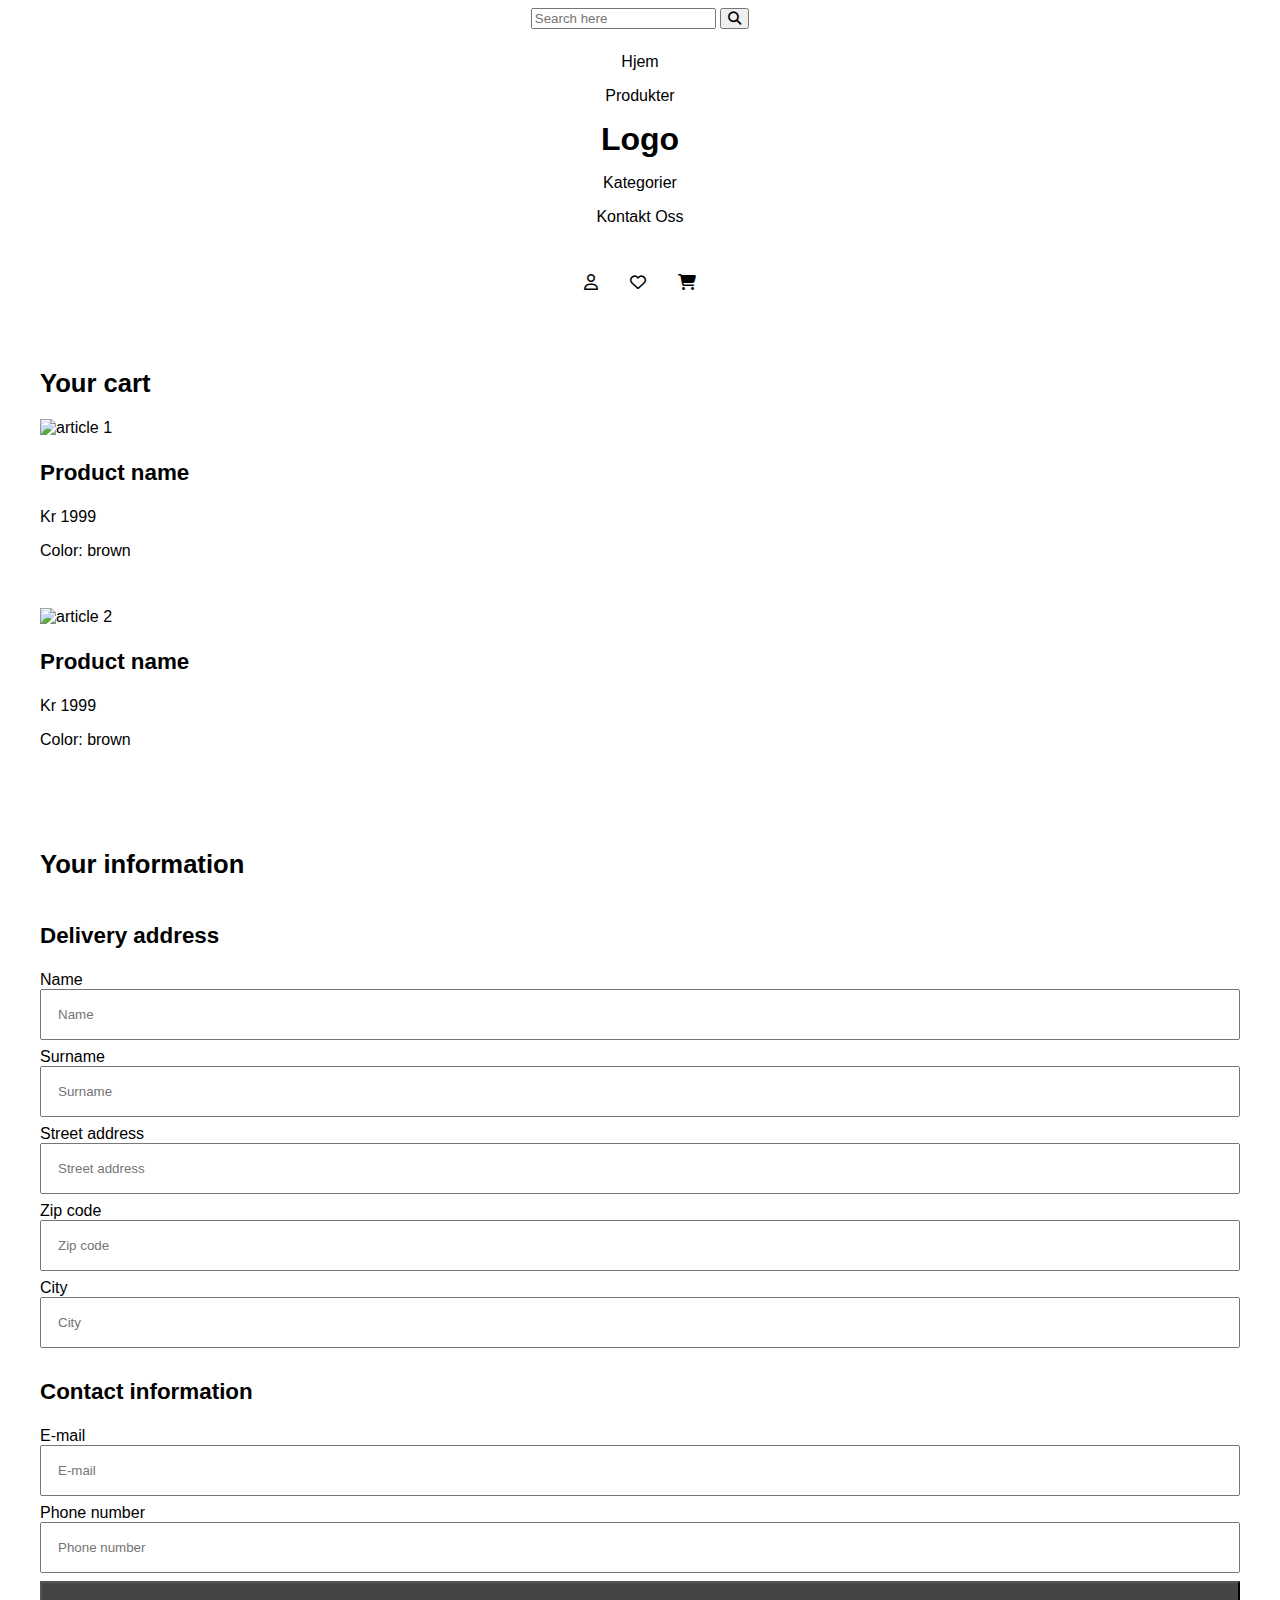
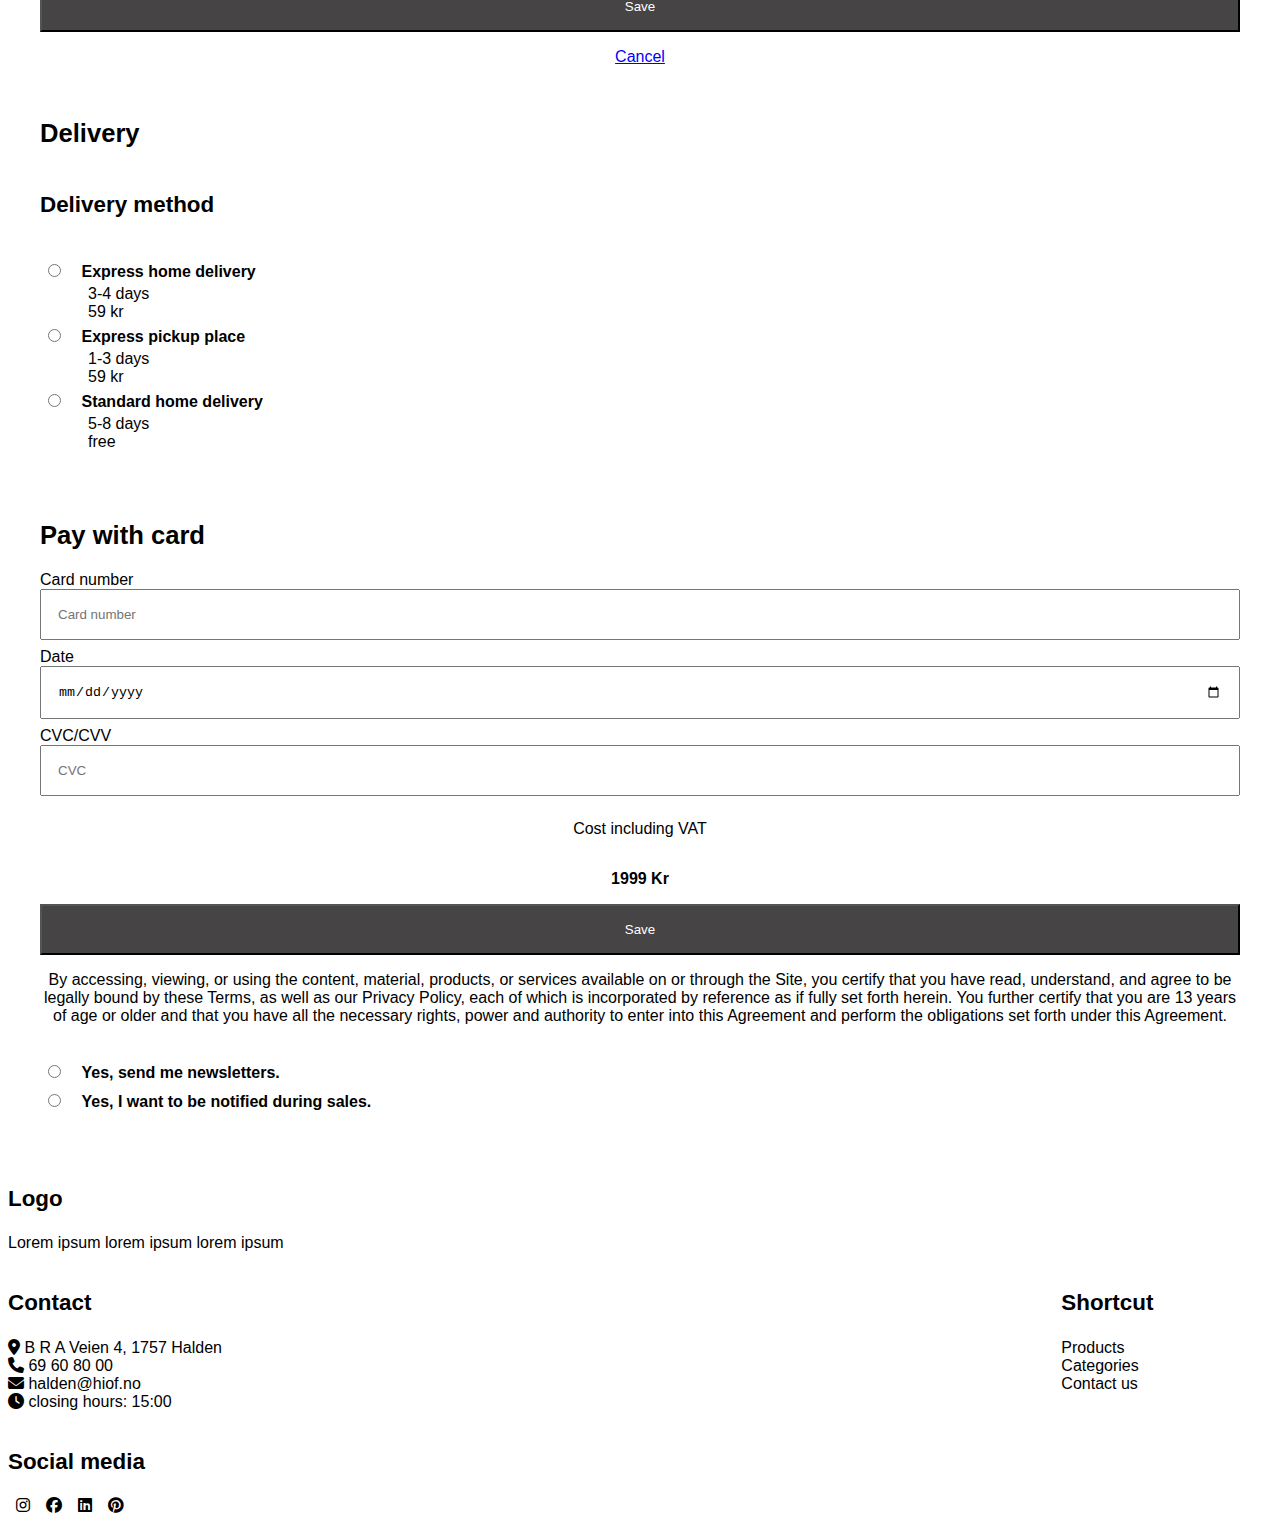
==== commit ddd7a52d: "E krav finished" ====
--- a/EKSAMEN/checkout.html
+++ b/EKSAMEN/checkout.html
@@ -11,31 +11,32 @@
     <title>Eksamen | Checkout</title>
 </head>
 <body>
-    <header>
-        <nav class="global-nav">
+    <header id="global-header">
+        <nav>
             <form>
                 <label>
-                    <input type="search" placeholder="Søk her" title="Search">
+                    <input type="search" placeholder="Search here" title="Search">
+                    <button type="button"><i class="fa-solid fa-magnifying-glass"></i></button>
                 </label>
             </form>
             <ul>
                 <li><a href="index.html">Hjem</a></li>
                 <li><a href="#popular-products">Produkter</a></li>
-                <li><a href="index.html">Logo</a></li>
+                <li><a href="index.html"><span id="logo">Logo</span></a></li>
                 <li><a href="#popular-categories">Kategorier</a></li>
                 <li><a href="#global-footer">Kontakt Oss</a></li>
             </ul>
-            <ul>
+            <ul class="icon-list">
                 <li><a href="#"><i class="fa-regular fa-user"></i></a></li>
                 <li><a href="#"><i class="fa-regular fa-heart"></i></a></li>
                 <li><a href="checkout.html"><i class="fa-solid fa-cart-shopping"></i></a></li>
             </ul>
         </nav>
     </header>
-    <main>
-        <h2>Checkout</h2>
-        <section>
-            <article>
+    <main id="checkout-page">
+        <section id="cart">
+            <h2>Your cart</h2>
+            <article class="product-card">
                 <picture>
                     <img src="https://picsum.photos/200" alt="article 1">
                 </picture>
@@ -43,7 +44,7 @@
                 <p>Kr 1999</p>
                 <p>Color: brown</p>
             </article>
-            <article>
+            <article class="product-card">
                 <picture>
                     <img src="https://picsum.photos/200" alt="article 2">
                 </picture>
@@ -52,7 +53,7 @@
                 <p>Color: brown</p>
             </article>
         </section>
-        <section>
+        <section id="user-info">
             <h2>Your information</h2>
             <form>
                 <h3>Delivery address</h3>
@@ -86,86 +87,95 @@
                     Phone number
                     <input type="tel" placeholder="Phone number" pattern="[0-9]{8,12}" required>
                 </label>
-                <input type="submit" value="Save">
-                <input type="reset" value="Cancel">
+                <button type="button">Save</button>
+                <a href="#">Cancel</a>
             </form>
         </section>
         <section>
             <h2>Delivery</h2>
             <form>
-                <fieldset>
-                    <legend>Delivery method</legend>
-                    <label>
-                        <input type="radio" name="delivery" value="ExpressHome" required>
-                        Express home delivery
-                    </label>
-                    <label>
-                        <input type="radio" name="delivery" value="ExpressPickup" required>
-                        Express pickup place
-                    </label>
-                    <label>
-                        <input type="radio" name="delivery" value="StandardHome" required>
-                        Standard home delivery
-                    </label>
-                </fieldset>
+                <h3>Delivery method</h3>
+                <ul class="radio-form">
+                    <li>
+                        <input type="radio" name="delivery" id="ExpressHome" required>
+                        <label for="ExpressHome">Express home delivery</label>
+                        <span>3-4 days</span>
+                        <span>59 kr</span>
+                    </li>
+                    <li>
+                        <input type="radio" name="delivery" id="ExpressPickup" required>
+                        <label for="ExpressPickup">Express pickup place</label>
+                        <span>1-3 days</span>
+                        <span>59 kr</span>
+                    </li>
+                    <li>
+                        <input type="radio" name="delivery" id="StandardHome" required>
+                        <label for="StandardHome">Standard home delivery</label>
+                        <span>5-8 days</span>
+                        <span>free</span>
+                    </li>
+                </ul>
             </form>
         </section>
         <section>
-            <h2>Payment</h2>
-            <form>
+            <h2>Pay with card</h2>
+            <form id="pay-form">
                 <label>
+                    <span>Card number</span>
                     <input type="tel" pattern="[0-9\s]{13,19}" placeholder="Card number" required>
                 </label>
                 <label>
+                    <span>Date</span>
                     <input type="date" min="2024-12-01" max="2028-12-01" required>
                 </label>
                 <label>
+                    <span>CVC/CVV</span>
                     <input type="number" min="100" max="999" placeholder="CVC" required>
                 </label>
                 <p>Cost including VAT</p>
-                <p>1999 Kr</p>
+                <p id="cost">1999 Kr</p>
                 <button type="button">Save</button>
-                <p>You accept the terms of lorem ipsum</p>
-                <p>lorem ipsum lorem ipsum lorem</p>
-                <p>ipsum lorem ipsum lorem ipsum</p>
-                <label>
-                    <input type="radio" name="news" value="News">
-                    Send me news
-                </label>
-                <label>
-                    <input type="radio" name="offers" value="Offers">
-                    Send me offers
-                </label>
+                <p>By accessing, viewing, or using the content, material, products, or services available on or through the Site, you certify that you have read, understand, and agree to be legally bound by these Terms, as well as our Privacy Policy, each of which is incorporated by reference as if fully set forth herein. You further certify that you are 13 years of age or older and that you have all the necessary rights, power and authority to enter into this Agreement and perform the obligations set forth under this Agreement.</p>
+                <ul class="radio-form">
+                    <li>
+                        <input type="radio" name="news" id="News">
+                        <label for="News">Yes, send me newsletters.</label>
+                    </li>
+                    <li>
+                        <input type="radio" name="offers" id="Offers">
+                        <label for="Offers">Yes, I want to be notified during sales.</label>
+                    </li>
+                </ul>
             </form>
         </section>
     </main>
     <footer id="global-footer">
-        <section>
+        <section id="footer-logo">
             <h3>Logo</h3>
             <p>Lorem ipsum lorem ipsum lorem ipsum</p>
         </section>
-        <section>
-            <h3>Kontakt</h3>
+        <section id="contact">
+            <h3>Contact</h3>
             <ul>
                 <li><i class="fa-solid fa-location-dot"></i> B R A Veien 4, 1757 Halden</li>
                 <li><i class="fa-solid fa-phone"></i> 69 60 80 00</li>
                 <li><i class="fa-solid fa-envelope"></i> halden@hiof.no</li>
-                <li><i class="fa-solid fa-clock"></i> Stenger 15:00</li>
+                <li><i class="fa-solid fa-clock"></i> closing hours: 15:00</li>
             </ul>
         </section>
-        <section>
-            <h3>Snarvei</h3>
+        <section id="shortcut">
+            <h3>Shortcut</h3>
             <nav>
                 <ul>
-                    <li><a href="#popular-products">Produkter</a></li>
-                    <li><a href="#popular-categories">Kategorier</a></li>
-                    <li><a href="#global-footer">Kontakt Oss</a></li>
+                    <li><a href="#popular-products">Products</a></li>
+                    <li><a href="#popular-categories">Categories</a></li>
+                    <li><a href="#global-footer">Contact us</a></li>
                 </ul>
             </nav>
         </section>
-        <section>
-            <h3>Sosiale medier</h3>
-            <ul>
+        <section id="social-media">
+            <h3>Social media</h3>
+            <ul class="icon-list">
                 <li><a href="https://www.instagram.com" target="_blank"><i class="fa-brands fa-instagram"></i></a></li>
                 <li><a href="https://www.facebook.com" target="_blank"><i class="fa-brands fa-facebook"></i></a></li>
                 <li><a href="https://www.linkedin.com" target="_blank"><i class="fa-brands fa-linkedin"></i></a></li>
--- a/EKSAMEN/css/style.css
+++ b/EKSAMEN/css/style.css
@@ -3,4 +3,242 @@
 }
 body{
     font-family: Arial, Helvetica, sans-serif;
+}
+
+h1{font-size: 1.8rem;}
+h2{font-size: 1.6rem;}
+h3{font-size: 1.4rem;}
+h4{font-size: 1.2rem;}
+p, a{font-size: 1rem;}
+
+h1, h2, h3, h4, p, a{color: #000000;}
+
+img{
+    width: 100%;
+}
+
+ul{
+    list-style: none;
+    padding: 0;
+}
+
+a{
+    text-decoration: none;
+}
+
+main{
+    padding: 1rem;
+}
+
+main section{
+    display: flex;
+    flex-direction: column;
+    align-items: center;
+    text-align: center;
+    padding: 1rem;
+}
+
+#checkout-page section{
+    align-items: start;
+    text-align: start;
+}
+
+#global-header{
+    nav{
+        display: flex;
+        flex-direction: column;
+        align-items: center;
+    }
+    label{
+        align-items: center;
+        text-align: center;
+    }
+    ul {
+        text-align: center;
+    }
+
+    a{
+        display: inline-block;
+        padding: 0.5rem 1rem;
+    }
+}
+
+#logo{
+    margin: 1rem;
+    padding: 1rem;
+    font-weight: bold;
+    font-size: 2rem;
+}
+#global-footer{
+    display: grid;
+    grid-template-columns: 5fr 1fr;
+    grid-template-rows: auto auto auto;
+}
+#footer-logo{
+    grid-column: 1/3;
+    grid-row: 1/2;
+}
+#contact{
+    grid-column: 1/2;
+    grid-row: 2/3;
+}
+#shortcut{
+    grid-column: 2/3;
+    grid-row: 2/3;
+}
+#social-media{
+    grid-column: 1/3;
+    grid-row: 3/4;
+}
+
+#banner{
+    flex-wrap: wrap;
+    background-color: #f55e5e;
+    justify-content: space-between;
+    align-items: end;
+    text-align: end;
+    h1{
+        padding: 0;
+    }
+    a{
+        display: inline-block;
+        padding: 1rem;
+        align-self: flex-end;
+        background-color: aliceblue;
+    }
+}
+#popular-products{
+    ul {
+        gap: 1rem;
+        display: flex;
+        flex-direction: row;
+
+        button{
+            justify-content: space-around;
+            background-color: transparent;
+            padding: 1rem;
+            border-color: #000000;
+        }
+    }
+}
+#popular-categories{
+    gap: 1rem;
+    article{
+        display: flex;
+        justify-content: center;
+        align-items: center;
+        background-image: url(https://picsum.photos/350);
+        height: 350px;
+        width: 350px;
+    }
+}
+#review{
+    gap: 1rem;
+    flex-direction: column;
+    align-items: start;
+    text-align: start;
+
+    article{
+        padding: 1rem;
+    }
+    img{max-width: 100px;}
+}
+
+#checkout-page form{
+    display: flex;
+    flex-direction: column;
+    width: 100%;
+
+    label input{
+        width: 100%;
+        padding: 1rem;
+        margin-bottom: 0.5rem;
+    }
+    button{
+        justify-content: space-around;
+        background-color: rgb(70, 68, 68);
+        color: white;
+        padding: 1rem;
+        border-color: #000000;
+    }
+}
+
+
+#breadcrumbs{
+    width: 100%;
+    ol{
+        display: flex;
+        list-style: none;
+        gap: 0.2rem;
+        padding: 0;
+        margin: 1rem 0;
+    }
+}
+
+.radio-form{
+    input{
+        margin: 0.5rem;
+    }
+    label{
+        margin-left: 0.5rem;
+        font-weight: bold;
+    }
+    span{
+        display: block;
+        margin-left: 3rem;
+    }
+}
+
+#pay-form{
+    p{
+        text-align: center;
+    }
+}
+
+#cost{
+    font-weight: bold;
+}
+
+#user-info{
+    a{
+        margin-top: 1rem;
+        text-align: center;
+        text-decoration: underline;
+        color: blue;
+    }
+}
+
+.product-card{
+    margin-bottom: 2rem;
+    text-align: start;
+    
+    img{
+        width: 100%;
+    }
+
+    section{
+        display: flex;
+        flex-direction: row;
+        flex-wrap: wrap;
+        justify-content: space-between;
+        padding: 0;
+        margin: 0;
+    }
+}
+
+#products{
+    gap: 0.5rem;
+}
+
+.icon-list{
+    display: flex;
+    flex-direction: row;  
+    
+    a{
+        padding: 0.5rem;
+    }
+}
+
+#checkout-page .product-card{
+    width: 100%;
 }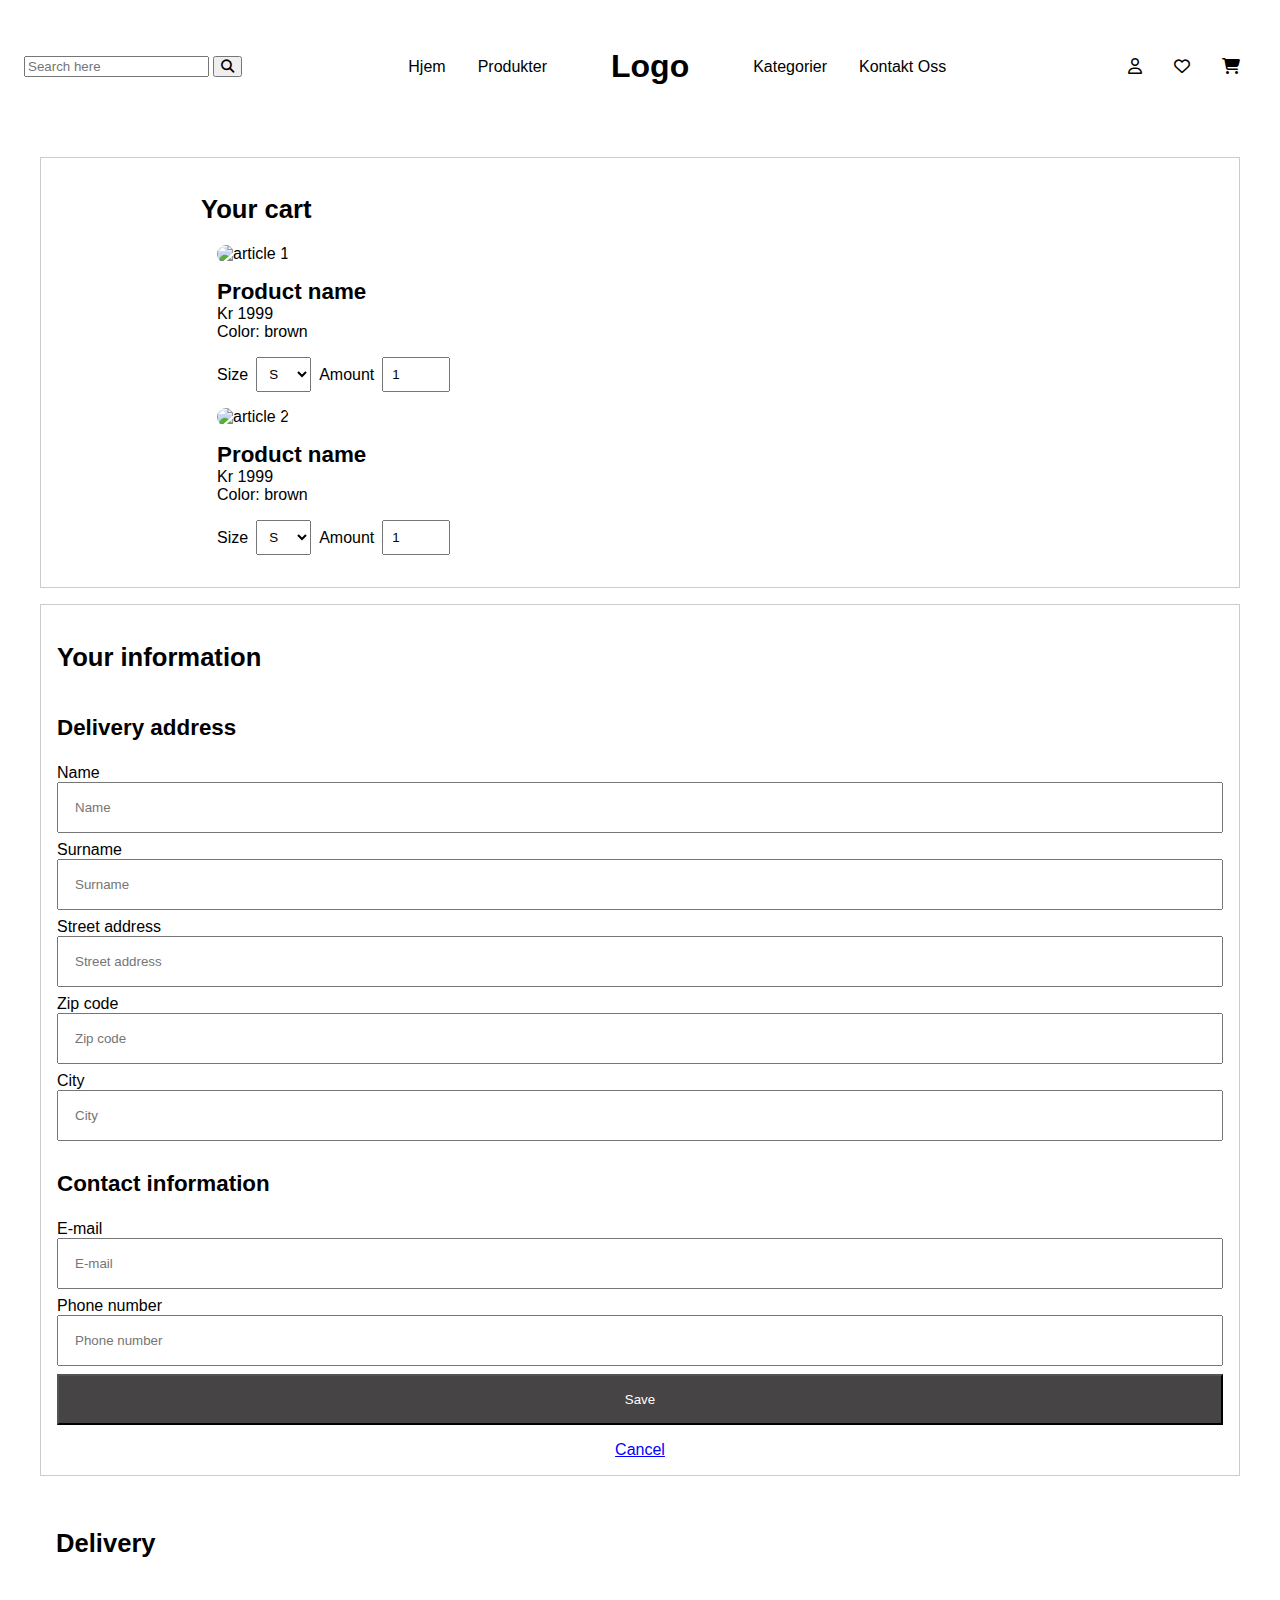
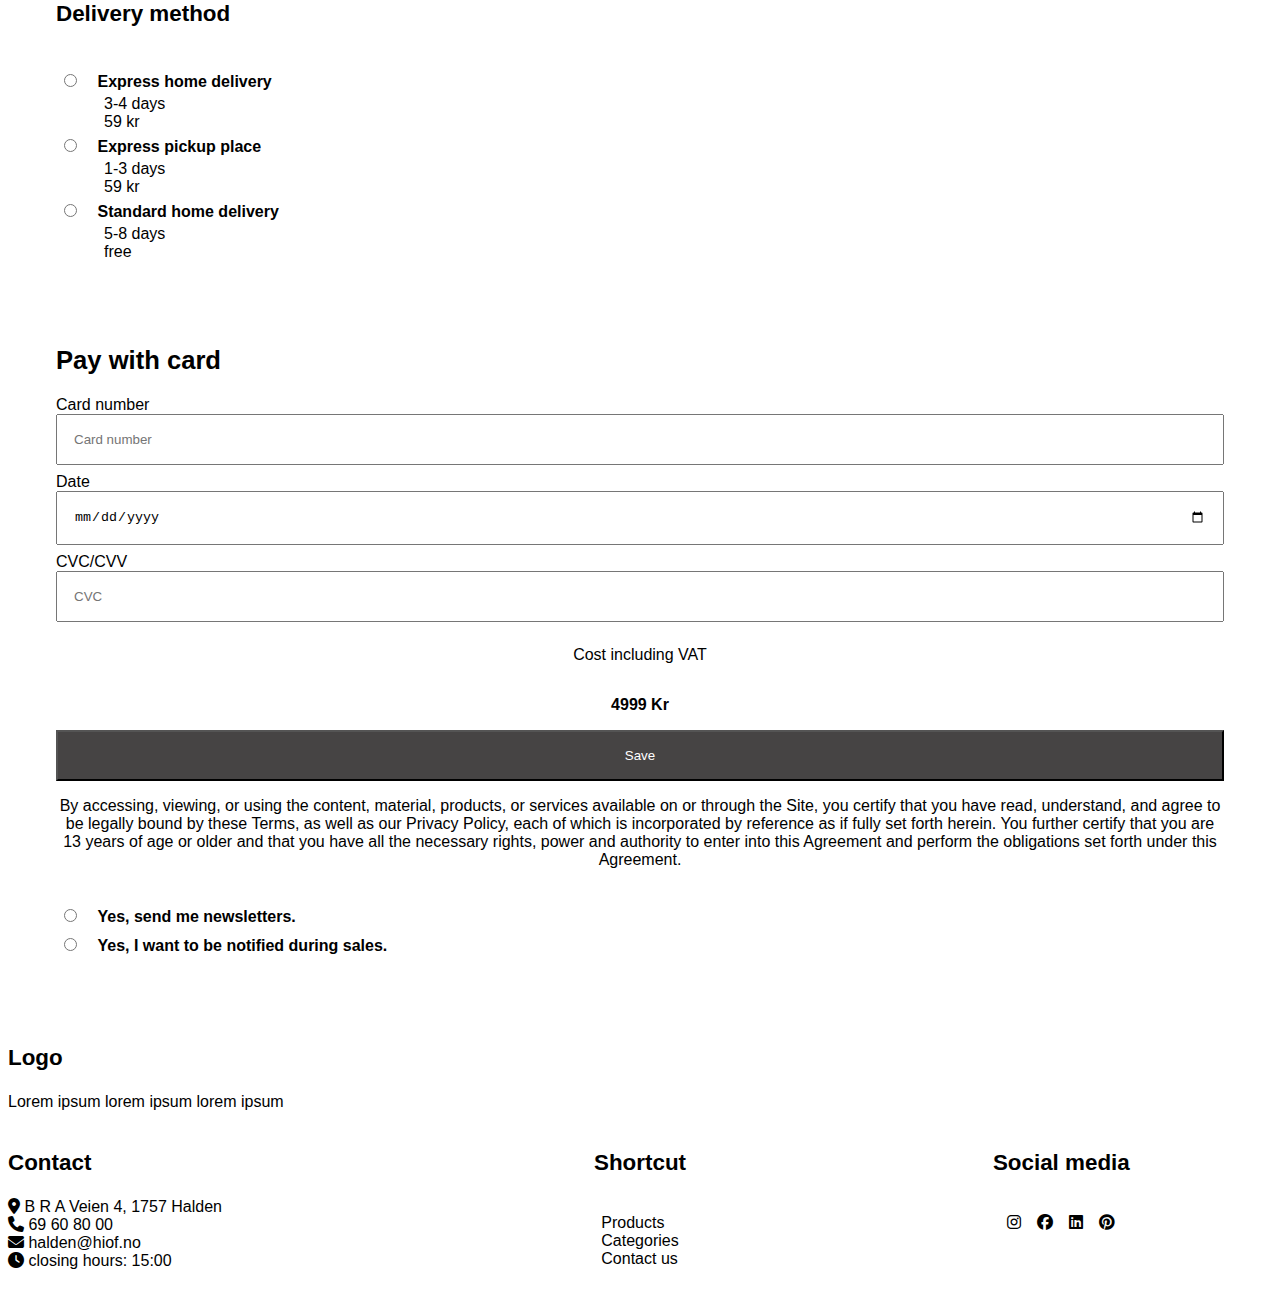
==== commit 1c6a0409: "finished?" ====
--- a/EKSAMEN/checkout.html
+++ b/EKSAMEN/checkout.html
@@ -16,8 +16,8 @@
             <form>
                 <label>
                     <input type="search" placeholder="Search here" title="Search">
-                    <button type="button"><i class="fa-solid fa-magnifying-glass"></i></button>
-                </label>
+                </label>
+                <button type="button"><i class="fa-solid fa-magnifying-glass"></i></button>
             </form>
             <ul>
                 <li><a href="index.html">Hjem</a></li>
@@ -43,6 +43,17 @@
                 <a href="product.html"><h3>Product name</h3></a>
                 <p>Kr 1999</p>
                 <p>Color: brown</p>
+                <form>
+                    <label for="size">Size</label>
+                    <select name="size" id="size">
+                        <option value="s">S</option>
+                        <option value="m">M</option>
+                        <option value="l">L</option>
+                        <option value="xl">XL</option>
+                    </select>
+                    <label for="amount">Amount</label>
+                    <input type="number" id="amount" value="1" min="1" max="99">
+                </form>
             </article>
             <article class="product-card">
                 <picture>
@@ -51,6 +62,17 @@
                 <a href="product.html"><h3>Product name</h3></a>
                 <p>Kr 1999</p>
                 <p>Color: brown</p>
+                <form>
+                    <label for="psize">Size</label>
+                    <select name="size" id="psize">
+                        <option value="s">S</option>
+                        <option value="m">M</option>
+                        <option value="l">L</option>
+                        <option value="xl">XL</option>
+                    </select>
+                    <label for="pamount">Amount</label>
+                    <input type="number" id="pamount" value="1" min="1" max="99">
+                </form>
             </article>
         </section>
         <section id="user-info">
@@ -133,7 +155,7 @@
                     <input type="number" min="100" max="999" placeholder="CVC" required>
                 </label>
                 <p>Cost including VAT</p>
-                <p id="cost">1999 Kr</p>
+                <p id="cost">4999 Kr</p>
                 <button type="button">Save</button>
                 <p>By accessing, viewing, or using the content, material, products, or services available on or through the Site, you certify that you have read, understand, and agree to be legally bound by these Terms, as well as our Privacy Policy, each of which is incorporated by reference as if fully set forth herein. You further certify that you are 13 years of age or older and that you have all the necessary rights, power and authority to enter into this Agreement and perform the obligations set forth under this Agreement.</p>
                 <ul class="radio-form">
--- a/EKSAMEN/css/style.css
+++ b/EKSAMEN/css/style.css
@@ -26,16 +26,17 @@
     text-decoration: none;
 }
 
-main{
+main, aside{
     padding: 1rem;
 }
 
-main section{
+main section, aside{
     display: flex;
     flex-direction: column;
     align-items: center;
     text-align: center;
     padding: 1rem;
+    margin: 1rem;
 }
 
 #checkout-page section{
@@ -97,6 +98,7 @@
     justify-content: space-between;
     align-items: end;
     text-align: end;
+    border-radius: 15px;
     h1{
         padding: 0;
     }
@@ -105,19 +107,29 @@
         padding: 1rem;
         align-self: flex-end;
         background-color: aliceblue;
+        border-radius: 15px;
     }
 }
 #popular-products{
     ul {
-        gap: 1rem;
         display: flex;
         flex-direction: row;
-
+        gap: 0.5rem;
+        align-items: center;
         button{
             justify-content: space-around;
             background-color: transparent;
             padding: 1rem;
             border-color: #000000;
+            border-radius: 15px;
+        }
+        button:hover {
+            background-color: #575757;
+            color: white;
+        }
+        button:active {
+            background-color: #575757;
+            color: white;
         }
     }
 }
@@ -127,21 +139,34 @@
         display: flex;
         justify-content: center;
         align-items: center;
-        background-image: url(https://picsum.photos/350);
+        background-color: #f55e5e;
+        border-radius: 10px;
         height: 350px;
         width: 350px;
     }
 }
+
 #review{
-    gap: 1rem;
-    flex-direction: column;
+    display: flex;
+    flex-direction: row;
     align-items: start;
+    overflow-x: auto;
+    flex: 1 1 auto;
+}
+
+.reviewer {
+    flex: 0 0 auto; /* Prevent shrinking or growing, keep natural size */
+    width: 300px; /* Set a fixed width for each article */
+    background-color: white;
+    border-radius: 10px;
+    box-shadow: 0 4px 8px rgba(0, 0, 0, 0.1);
+    padding: 15px;
     text-align: start;
-
-    article{
-        padding: 1rem;
-    }
-    img{max-width: 100px;}
+}
+
+.reviewer img {
+    max-width: 30%;
+    border-radius: 50%;
 }
 
 #checkout-page form{
@@ -163,6 +188,11 @@
     }
 }
 
+.stars{
+    display: flex;
+    flex-direction: row;
+    align-items: start;
+}
 
 #breadcrumbs{
     width: 100%;
@@ -195,6 +225,35 @@
     }
 }
 
+#cart{
+    h3, p{
+        margin: 0;
+        margin-left: 1rem;
+    }
+    h3{
+        margin-top: 1rem;
+    }
+    img{
+        width: 50%;
+    }
+    form{
+        display: flex;
+        flex-direction: row;
+        width: 10%;
+        padding: 1rem;
+        gap: 0.5rem;
+        label{
+            display: flex;
+            align-items: center;
+        }
+        select{
+            padding: 0.5rem;
+        }
+        input{
+            padding: 0.5rem;
+        }
+    }
+}
 #cost{
     font-weight: bold;
 }
@@ -208,12 +267,14 @@
     }
 }
 
+
 .product-card{
-    margin-bottom: 2rem;
+    margin: 0rem;
     text-align: start;
     
     img{
         width: 100%;
+        border-radius: 10px;
     }
 
     section{
@@ -226,9 +287,19 @@
     }
 }
 
+#prod-text{
+    display: flex;
+    align-items: start;
+}
+
 #products{
     gap: 0.5rem;
-}
+    img{
+        border-radius: 15px;
+    }
+}
+
+
 
 .icon-list{
     display: flex;
@@ -241,4 +312,177 @@
 
 #checkout-page .product-card{
     width: 100%;
-}+    
+    picture{
+        margin-left: 1rem;
+    }
+}
+
+@media only screen and (min-width: 800px){
+    #global-header{
+        nav{
+            display: flex;
+            flex-direction: row;
+            justify-content: space-between;
+            align-items: center;
+            padding: 1rem;
+        }
+        ul{
+            display: flex;
+            align-items: center;
+        }
+    }
+    #banner{
+        margin-top: 1rem;
+        overflow-x: auto;
+    }
+    #cart{
+        border: 1px solid #ccc;
+        padding-left: 10rem;
+    }
+
+    #popular-products{
+        display: flex;
+        flex-direction: row;
+        flex-wrap: wrap;
+        justify-content: space-evenly;
+        gap: 0.5rem;
+        margin: 1.5rem;
+        h2, p{
+            width: 100%;
+            justify-content: center;
+        }
+        img{
+            border-radius: 15px;
+        }
+    }
+    #buttons{
+        gap: 1rem;
+        width: 100%;
+        justify-content: center;
+    }
+    .stars{
+        justify-content: start;
+        align-items: center;
+        gap: 0.5rem;
+        margin: 0;
+    }
+
+    #popular-categories{
+        display: grid;
+        grid-template-columns: 1fr 1fr 1fr;
+        grid-template-rows: auto auto auto auto;
+        gap: 1rem;
+        margin: 2rem;
+
+
+        #category-1, #category-2, #category-3, #category-4, #category-5, #popular-categories header{
+            padding: 3rem;
+            border-radius: 10px;
+        }
+        header{
+            grid-column: 1 / 4;
+            grid-row: 1 / 2;
+        }
+        #category-1{
+            grid-column: 1 / 2;
+            grid-row: 2 / 3;
+        }
+        #category-2{
+            grid-column: 2 / 3;
+            grid-row: 2 / 3;
+        }
+        #category-3{
+            grid-column: 3 / 4;
+            grid-row: 2 / 4;
+        }
+        #category-4{
+            grid-column: 3 / 4;
+            grid-row: 4 / 5;
+        }
+        #category-5{
+            grid-column: 1 / 3;
+            grid-row: 3 / 5;
+        }
+
+        #category-1, #category-2, #category-4{
+            aspect-ratio: 1;
+        }
+    
+        #category-3{
+            aspect-ratio: 1 / 2;
+        }
+    
+        #category-5{
+            aspect-ratio: 2 / 1;
+        }
+
+        article{
+            display: flex;
+            justify-content: center;
+            align-items: center;
+            padding: 1rem;
+            height: 100%;
+            width: 100%;
+            border: 2px solid black;
+        }
+    }
+
+    #user-info{
+        border: 1px solid #ccc;
+    }
+
+    
+
+    #global-footer{
+        display: grid;
+        grid-template-columns: 1fr 1fr 1fr;
+        grid-template-rows: auto auto;
+    }
+    #footer-logo{
+        grid-column: 1/3;
+        grid-row: 1/2;
+    }
+    #contact{
+        grid-column: 1/2;
+        grid-row: 2/3;
+    }
+    #shortcut{
+        grid-column: 2/3;
+        grid-row: 2/3;
+
+        display: flex;
+        align-items: center;
+        flex-direction: column;
+    }
+    #social-media{
+        grid-column: 3/4;
+        grid-row: 2/3;
+
+        display: flex;
+        align-items: center;
+        flex-direction: column;
+    }
+    #review{
+        display: flex;
+        flex-direction: row;
+        align-items: start;
+        overflow-x: auto;
+        flex: 1 1 auto;
+    }
+
+    .reviewer {
+        flex: 0 0 auto; /* Prevent shrinking or growing, keep natural size */
+        width: 300px; /* Set a fixed width for each article */
+        background-color: white;
+        border-radius: 10px;
+        box-shadow: 0 4px 8px rgba(0, 0, 0, 0.1);
+        padding: 15px;
+        text-align: start;
+    }
+
+    .reviewer img {
+        max-width: 40%;
+        border-radius: 50%;
+    }
+}
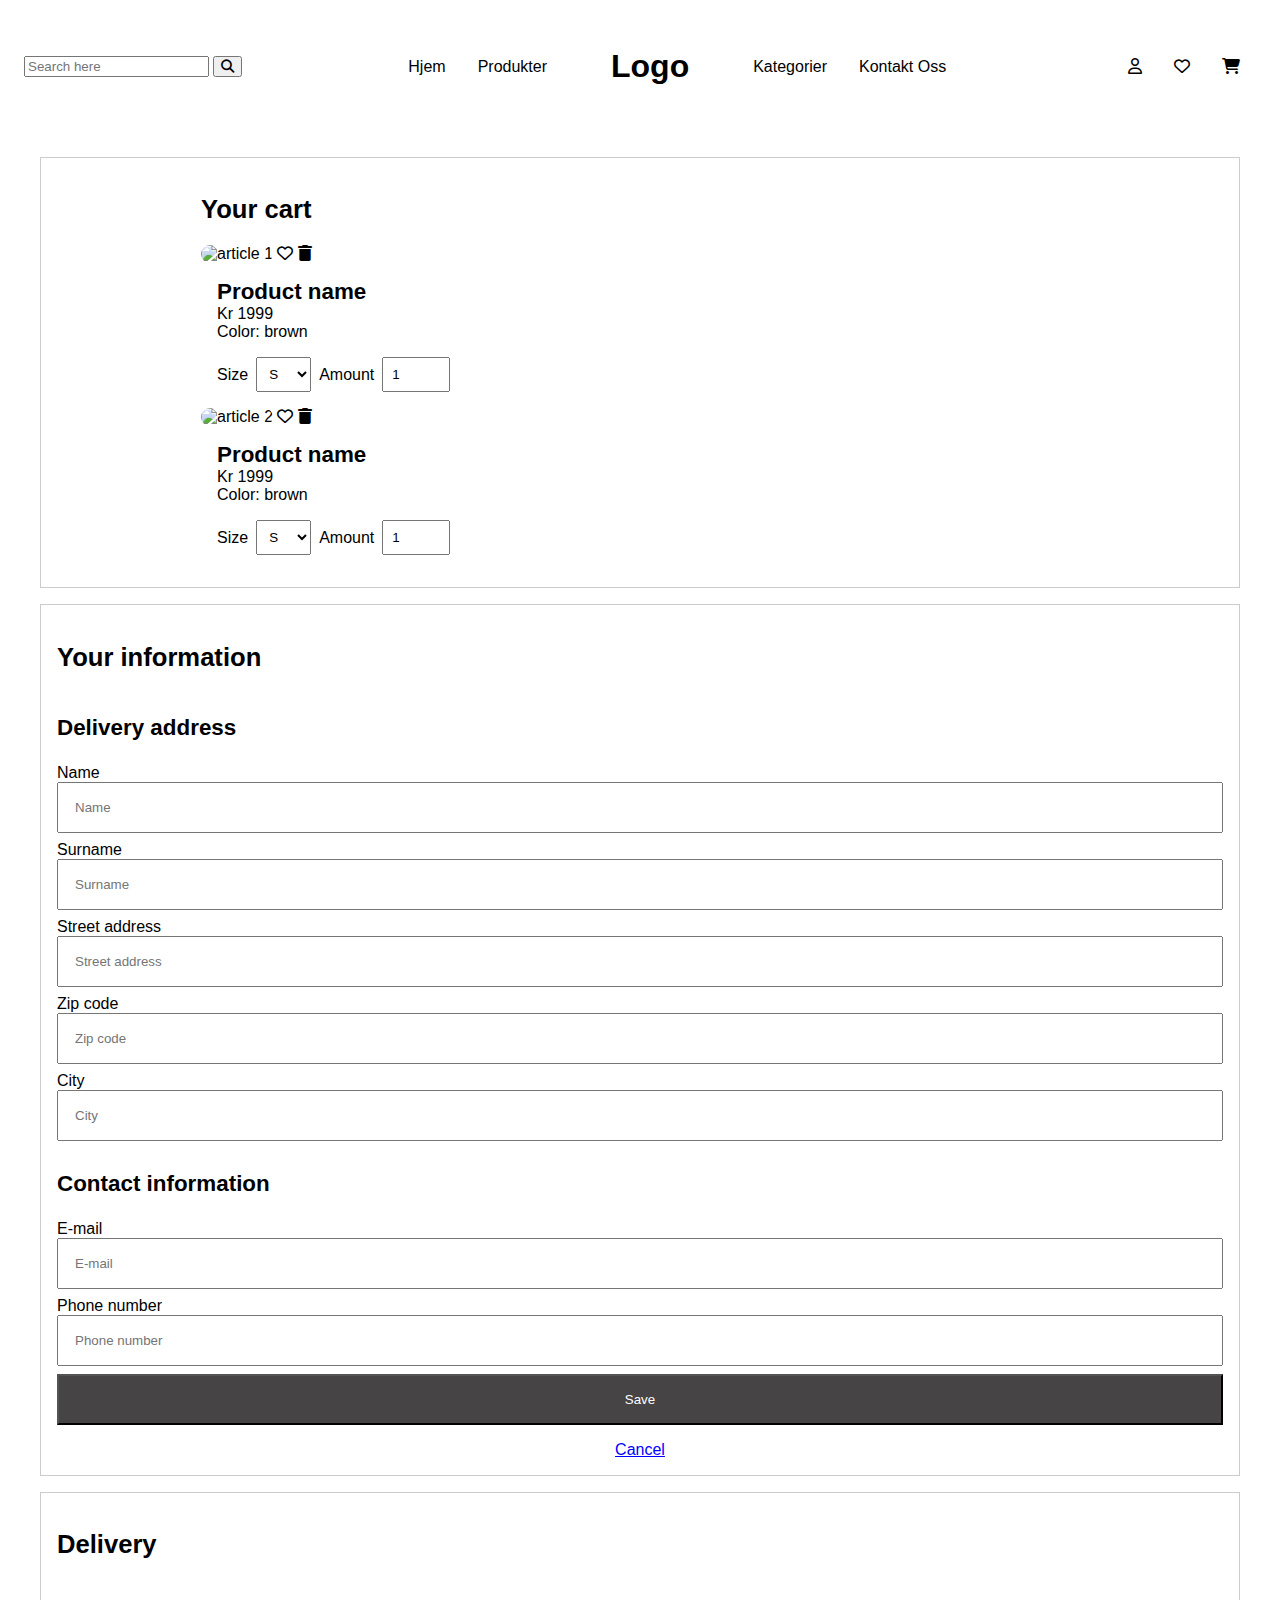
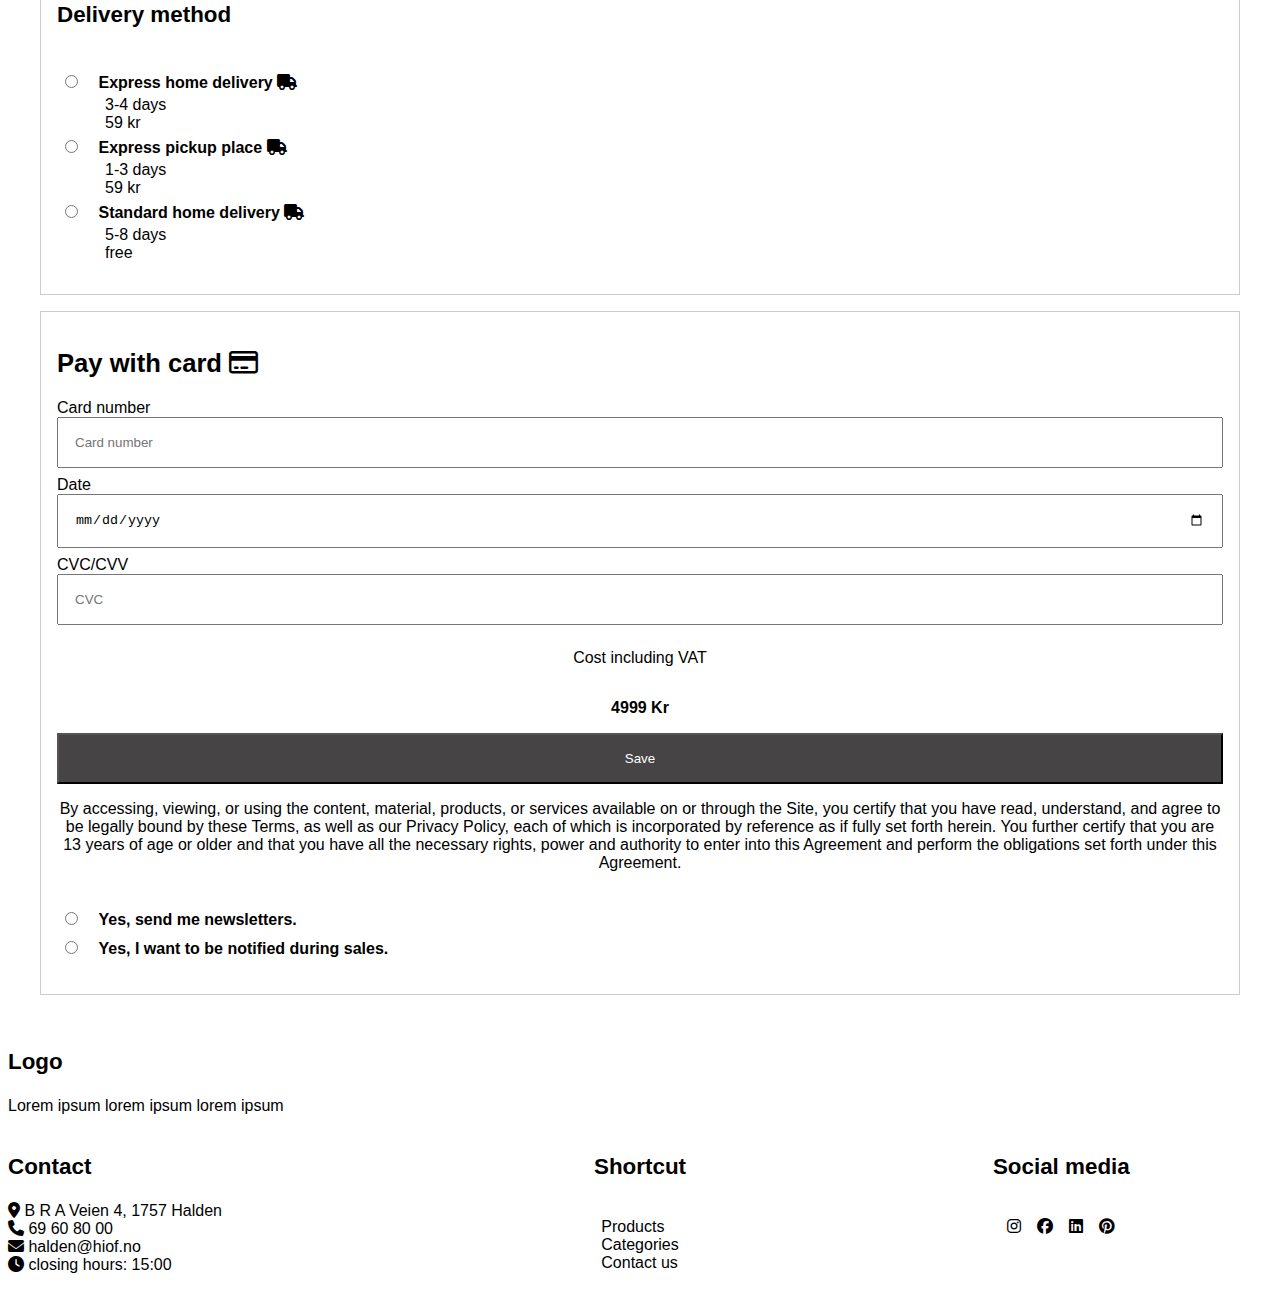
==== commit 2dc2b274: "final update" ====
--- a/EKSAMEN/checkout.html
+++ b/EKSAMEN/checkout.html
@@ -40,6 +40,8 @@
                 <picture>
                     <img src="https://picsum.photos/200" alt="article 1">
                 </picture>
+                <i class="fa-regular fa-heart"></i>
+                <i class="fa-solid fa-trash"></i>
                 <a href="product.html"><h3>Product name</h3></a>
                 <p>Kr 1999</p>
                 <p>Color: brown</p>
@@ -59,6 +61,8 @@
                 <picture>
                     <img src="https://picsum.photos/200" alt="article 2">
                 </picture>
+                <i class="fa-regular fa-heart"></i>
+                <i class="fa-solid fa-trash"></i>
                 <a href="product.html"><h3>Product name</h3></a>
                 <p>Kr 1999</p>
                 <p>Color: brown</p>
@@ -113,34 +117,34 @@
                 <a href="#">Cancel</a>
             </form>
         </section>
-        <section>
+        <section id="delivery-info">
             <h2>Delivery</h2>
             <form>
                 <h3>Delivery method</h3>
                 <ul class="radio-form">
                     <li>
                         <input type="radio" name="delivery" id="ExpressHome" required>
-                        <label for="ExpressHome">Express home delivery</label>
+                        <label for="ExpressHome">Express home delivery <i class="fa-solid fa-truck"></i></label>
                         <span>3-4 days</span>
                         <span>59 kr</span>
                     </li>
                     <li>
                         <input type="radio" name="delivery" id="ExpressPickup" required>
-                        <label for="ExpressPickup">Express pickup place</label>
+                        <label for="ExpressPickup">Express pickup place <i class="fa-solid fa-truck"></i></label>
                         <span>1-3 days</span>
                         <span>59 kr</span>
                     </li>
                     <li>
                         <input type="radio" name="delivery" id="StandardHome" required>
-                        <label for="StandardHome">Standard home delivery</label>
+                        <label for="StandardHome">Standard home delivery <i class="fa-solid fa-truck"></i></label>
                         <span>5-8 days</span>
                         <span>free</span>
                     </li>
                 </ul>
             </form>
         </section>
-        <section>
-            <h2>Pay with card</h2>
+        <section id="card-info">
+            <h2>Pay with card <i class="fa-regular fa-credit-card"></i></h2>
             <form id="pay-form">
                 <label>
                     <span>Card number</span>
--- a/EKSAMEN/css/style.css
+++ b/EKSAMEN/css/style.css
@@ -143,6 +143,7 @@
         border-radius: 10px;
         height: 350px;
         width: 350px;
+        border: 2px solid black;
     }
 }
 
@@ -155,8 +156,8 @@
 }
 
 .reviewer {
-    flex: 0 0 auto; /* Prevent shrinking or growing, keep natural size */
-    width: 300px; /* Set a fixed width for each article */
+    flex: 0 0 auto;
+    width: 300px;
     background-color: white;
     border-radius: 10px;
     box-shadow: 0 4px 8px rgba(0, 0, 0, 0.1);
@@ -234,7 +235,7 @@
         margin-top: 1rem;
     }
     img{
-        width: 50%;
+        width: 100%;
     }
     form{
         display: flex;
@@ -307,14 +308,6 @@
     
     a{
         padding: 0.5rem;
-    }
-}
-
-#checkout-page .product-card{
-    width: 100%;
-    
-    picture{
-        margin-left: 1rem;
     }
 }
 
@@ -428,7 +421,61 @@
         }
     }
 
+    #product-page{
+        display: flex;
+        flex-direction: row;
+        flex-flow: row wrap;
+
+        #breadcrumbs{
+            width: 100%;
+            height: auto;
+        }
+
+        #products{
+            max-width: 700px;
+            width: 49%;
+            display: flex;
+    
+            margin: 0;
+            padding: 0;
+    
+    
+            #smaller-img{
+                flex-direction: row;
+                justify-content: space-between;
+                flex-wrap: nowrap;
+                padding: 0;
+                margin: 0;
+                
+                
+                img{max-width: calc(33.33% - 1rem);}
+            }   
+    
+            #big-img{
+                width: 100%;
+                flex-basis: 100%;
+            }
+        }
+
+        #product-text{
+            max-width: 400;
+            width: 49%;
+            display: flex;
+        }
+    }
+
+
+    
+
     #user-info{
+        border: 1px solid #ccc;
+    }
+    
+    #delivery-info{
+        border: 1px solid #ccc;
+    }
+
+    #card-info{
         border: 1px solid #ccc;
     }
 
@@ -463,7 +510,7 @@
         align-items: center;
         flex-direction: column;
     }
-    #review{
+    #review, #scrollable-prod{
         display: flex;
         flex-direction: row;
         align-items: start;
@@ -471,9 +518,20 @@
         flex: 1 1 auto;
     }
 
-    .reviewer {
-        flex: 0 0 auto; /* Prevent shrinking or growing, keep natural size */
-        width: 300px; /* Set a fixed width for each article */
+    aside{
+        max-width: 100%;
+        flex: 0 0 auto;
+        flex-flow: row wrap;
+        gap: 1rem;
+        h2{
+            width: 100%;
+            text-align: start;
+        }
+    }
+
+    .reviewer, #scrollable-prod .product-card {
+        flex: 0 0 auto;
+        width: 300px;
         background-color: white;
         border-radius: 10px;
         box-shadow: 0 4px 8px rgba(0, 0, 0, 0.1);
@@ -485,4 +543,4 @@
         max-width: 40%;
         border-radius: 50%;
     }
-}
+}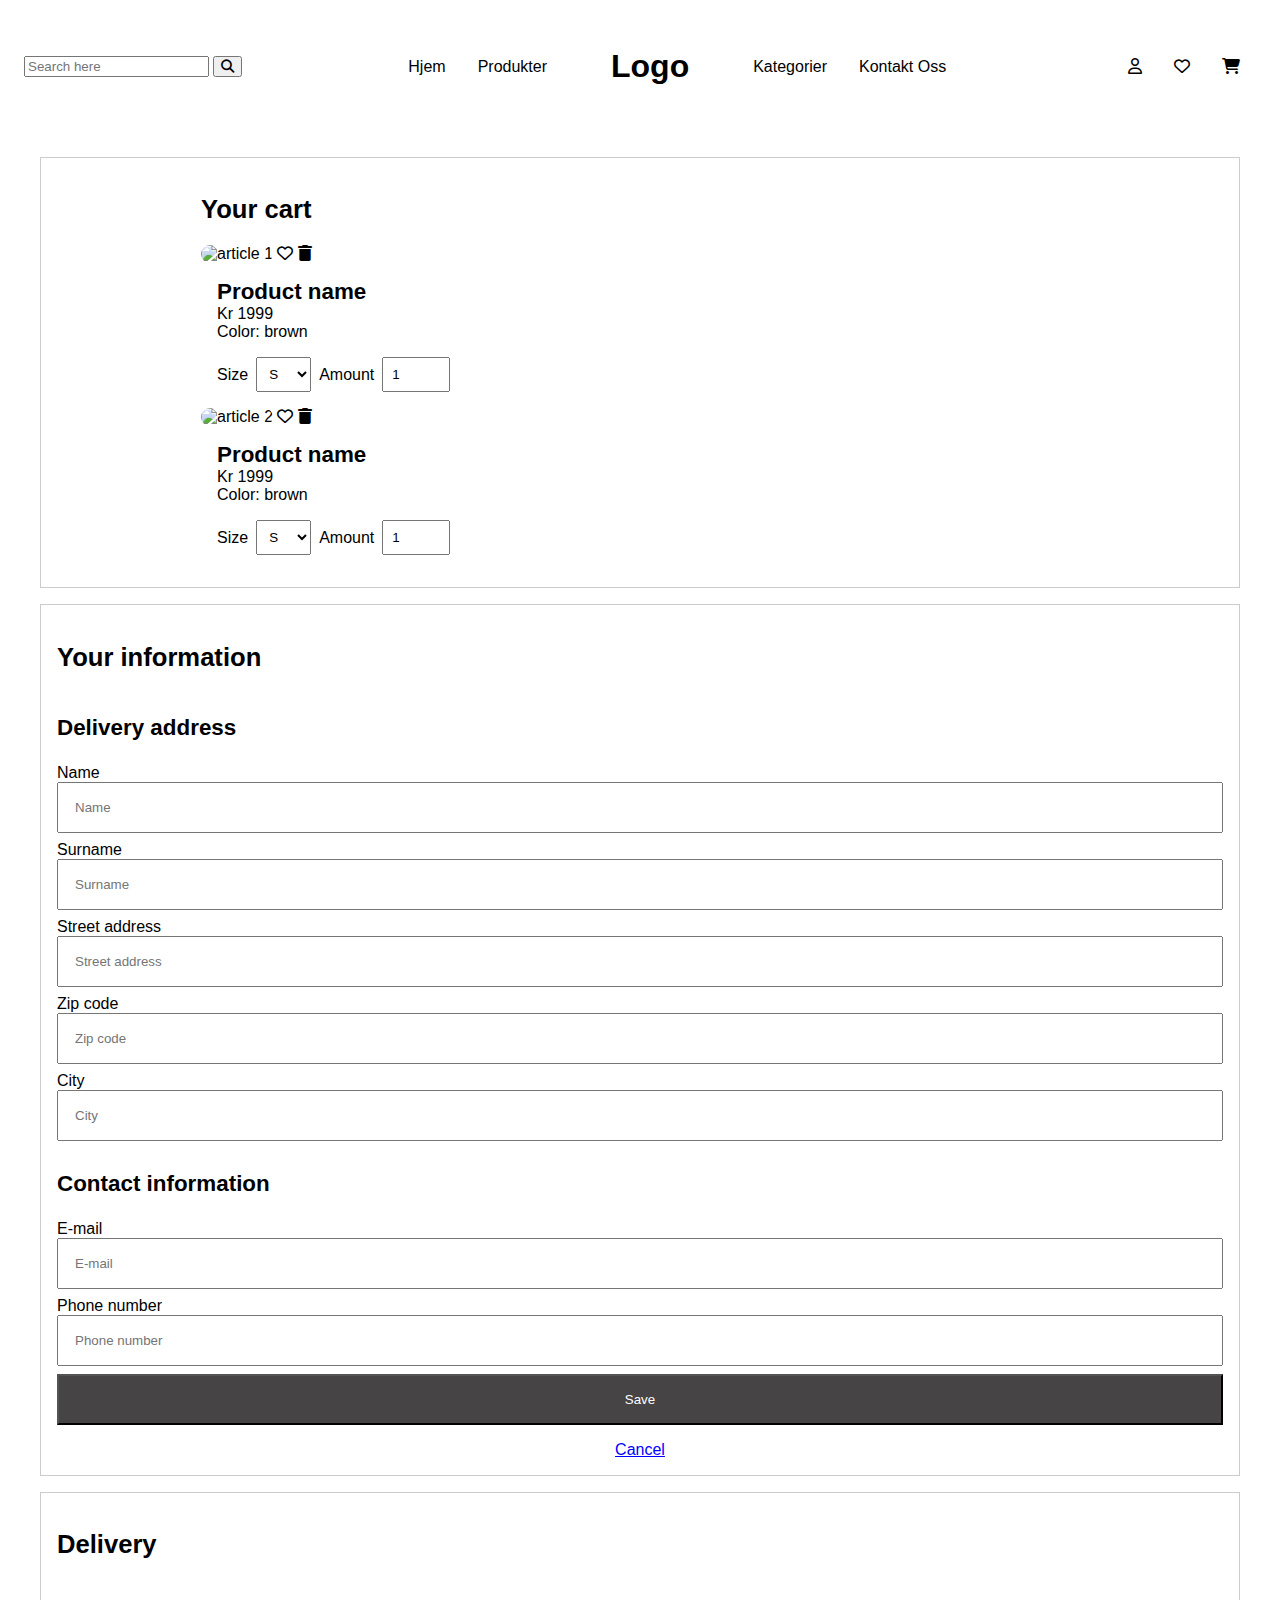
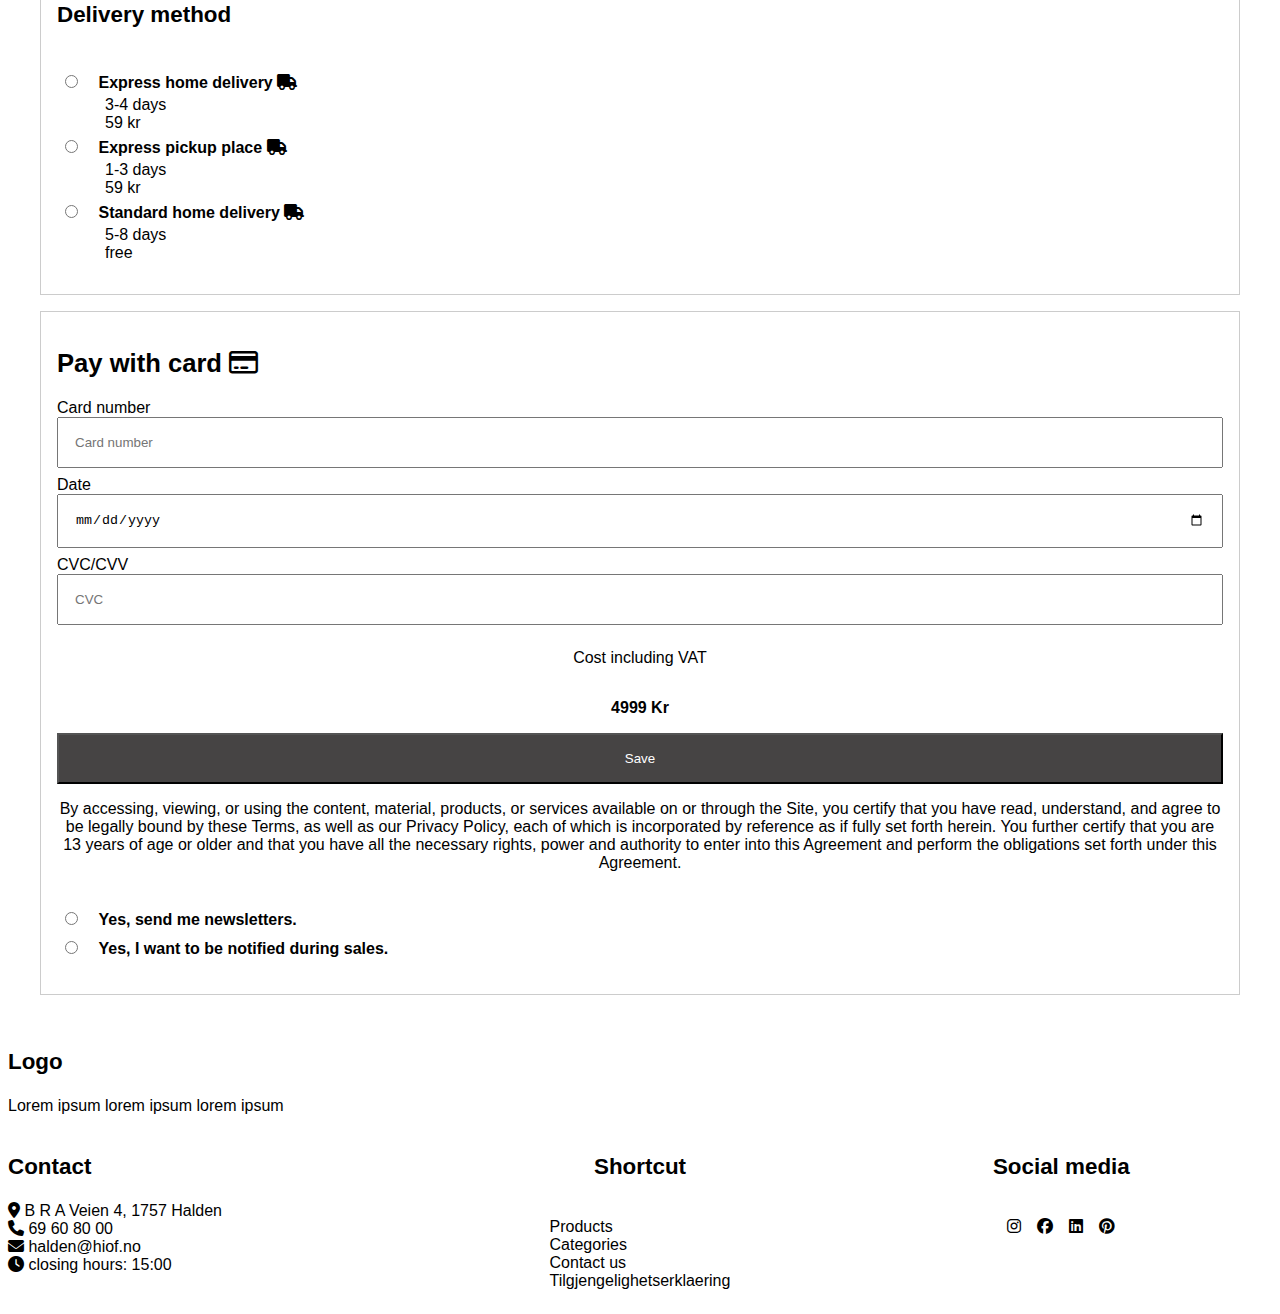
==== commit f5241084: "tweaks" ====
--- a/EKSAMEN/checkout.html
+++ b/EKSAMEN/checkout.html
@@ -196,6 +196,7 @@
                     <li><a href="#popular-products">Products</a></li>
                     <li><a href="#popular-categories">Categories</a></li>
                     <li><a href="#global-footer">Contact us</a></li>
+                    <li><a href="https://hiof-my.sharepoint.com/personal/ariat_hiof_no/Documents/Mal%20%E2%80%93%C2%A0WCAG-sjekkliste%20for%20utfylling%20av%20tilgjengelighetserkl%C3%A6ring%20for%20nettl%C3%B8sning%2024.01.2024%20(1).pdf" target="_blank">Tilgjengelighetserklaering</a></li>
                 </ul>
             </nav>
         </section>
--- a/EKSAMEN/css/style.css
+++ b/EKSAMEN/css/style.css
@@ -192,7 +192,7 @@
 .stars{
     display: flex;
     flex-direction: row;
-    align-items: start;
+    align-items: center;
 }
 
 #breadcrumbs{
@@ -281,6 +281,7 @@
     section{
         display: flex;
         flex-direction: row;
+        align-items: center;
         flex-wrap: wrap;
         justify-content: space-between;
         padding: 0;
